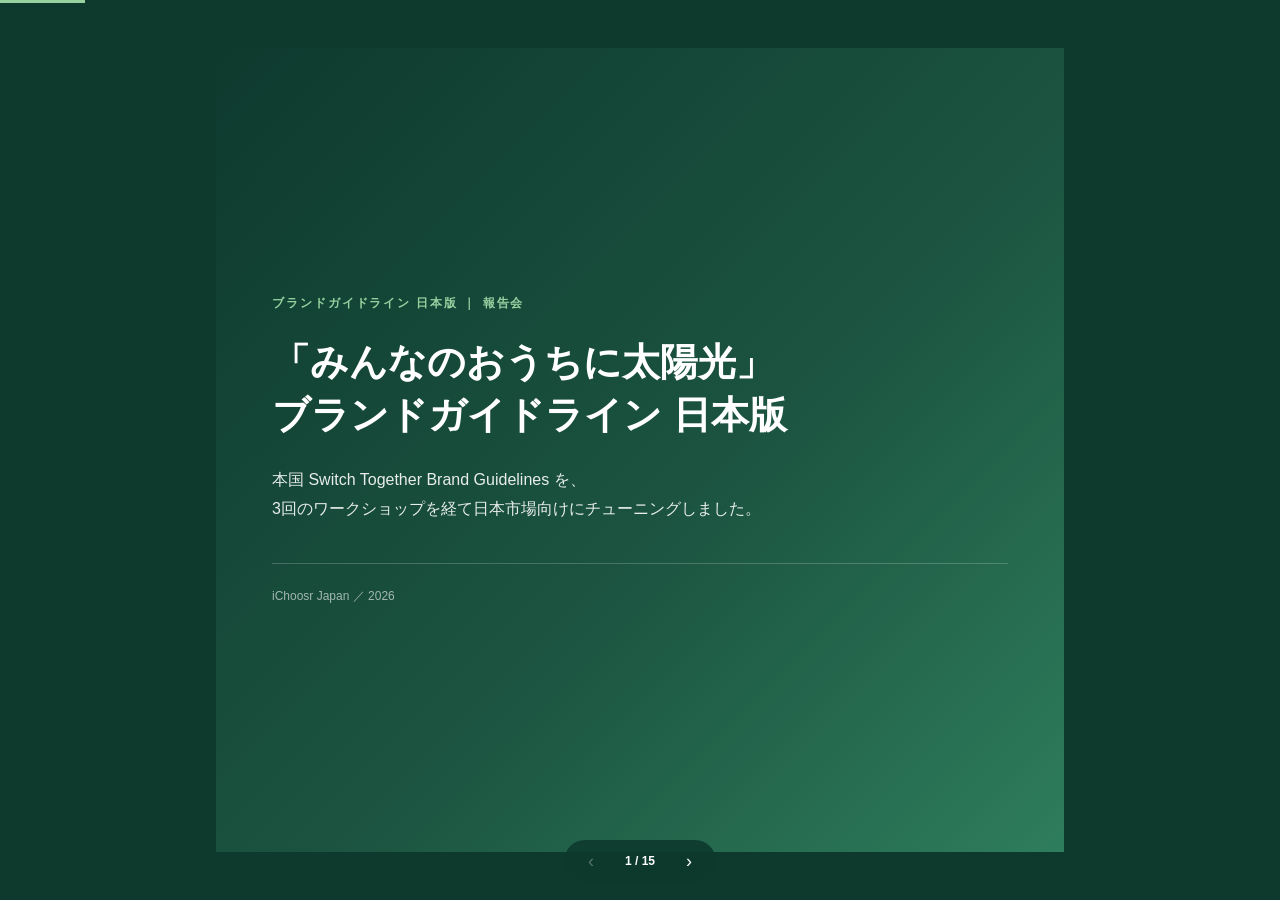
==== slides.html @ 4e5f56c9 "クライアント報告会用スライド(15枚)を追加 - iPhone対応の横スワイプHTMLスライド（scroll-snap） - インナー情報を除外しWS議論のみを根拠に - 推奨案を緑で強調、ご意見いた" ====
<!DOCTYPE html>
<html lang="ja">
<head>
<meta charset="UTF-8">
<meta name="viewport" content="width=device-width, initial-scale=1.0, maximum-scale=1.0, user-scalable=no">
<title>iChoosr ブランドガイドライン 日本版 ｜ 報告会</title>
<meta name="robots" content="noindex,nofollow">
<link rel="icon" type="image/svg+xml" href="favicon.svg">
<style>
:root {
  --deep:#0E3A2E; --mid:#2E7D5C; --soft:#5BA68A; --pale:#97D1A0;
  --tint:#E8F5E9; --bg:#FAFAF8; --paper:#FFF; --ink:#1A1A1A;
  --gray:#5A5A5A; --line:#E5E5E2; --amber:#C77800; --amber-soft:#FDF4E3;
  --font:"Hiragino Kaku Gothic ProN","Yu Gothic","Noto Sans JP",sans-serif;
  --font-en:"Inter","Helvetica Neue",Arial,sans-serif;
}
* { box-sizing:border-box; margin:0; padding:0; -webkit-tap-highlight-color:transparent; }
html,body { height:100%; }
body { font-family:var(--font); color:var(--ink); background:var(--deep); overflow:hidden; }

.deck {
  display:flex; flex-direction:row;
  width:100%; height:100vh; height:100dvh;
  overflow-x:auto; overflow-y:hidden;
  scroll-snap-type:x mandatory; scroll-behavior:smooth;
  -webkit-overflow-scrolling:touch;
}
.deck::-webkit-scrollbar { display:none; }
.slide {
  flex:0 0 100%; width:100vw; height:100vh; height:100dvh;
  scroll-snap-align:center; scroll-snap-stop:always;
  display:flex; align-items:center; justify-content:center;
  padding:0; background:var(--bg);
}
.slide-inner {
  width:100%; max-width:960px; height:100%;
  padding:48px 56px; overflow-y:auto;
  display:flex; flex-direction:column; justify-content:center;
}
@media (max-width:680px) {
  .slide-inner { padding:60px 24px 40px; justify-content:flex-start; }
}

/* 見出し */
.s-head { margin-bottom:24px; border-left:5px solid var(--deep); padding-left:16px; }
.s-num { font-family:var(--font-en); font-size:13px; font-weight:700; color:var(--mid); letter-spacing:.1em; }
.s-cat { font-size:12px; font-weight:700; color:var(--amber); margin-left:10px; letter-spacing:.04em; }
.s-head h2 { font-size:30px; font-weight:800; color:var(--deep); line-height:1.3; margin-top:6px; }
@media (max-width:680px) { .s-head h2 { font-size:23px; } }
.lead { font-size:15px; line-height:1.85; color:var(--ink); margin-bottom:24px; }
.note-line { font-size:12.5px; color:var(--gray); margin-top:24px; }

/* 表紙 */
.s-cover, .s-closing {
  width:100%; max-width:960px; padding:56px; min-height:100%;
  display:flex; flex-direction:column; justify-content:center;
  background:linear-gradient(135deg,var(--deep) 0%,#1B5340 55%,var(--mid) 100%);
  color:#fff;
}
.slide:first-child, .slide:last-child { background:var(--deep); }
.cover-label { font-family:var(--font-en); font-size:12px; font-weight:700; letter-spacing:.16em; color:var(--pale); margin-bottom:24px; }
.s-cover h1, .s-closing h1 { font-size:38px; font-weight:800; line-height:1.4; margin-bottom:24px; }
@media (max-width:680px) { .s-cover h1, .s-closing h1 { font-size:27px; } }
.cover-sub { font-size:16px; line-height:1.8; color:rgba(255,255,255,.9); margin-bottom:40px; }
@media (max-width:680px) { .cover-sub { font-size:14px; } }
.cover-foot { font-family:var(--font-en); font-size:12px; color:rgba(255,255,255,.6); padding-top:24px; border-top:1px solid rgba(255,255,255,.2); }

/* ゴール */
.goal-grid { display:flex; flex-direction:column; gap:14px; }
.goal-card { background:var(--paper); border-radius:10px; padding:20px 24px; border-left:4px solid var(--mid); box-shadow:0 1px 3px rgba(14,58,46,.08); display:grid; grid-template-columns:40px 1fr; gap:16px; align-items:start; }
.gnum { font-family:var(--font-en); font-size:26px; font-weight:800; color:var(--mid); line-height:1; }
.goal-card h3 { font-size:16px; color:var(--deep); margin-bottom:4px; }
.goal-card p { font-size:13.5px; line-height:1.7; color:var(--gray); }

/* フロー */
.flow-steps { display:flex; align-items:stretch; gap:8px; flex-wrap:wrap; }
.fstep { flex:1; min-width:140px; background:var(--paper); border-radius:10px; padding:18px 18px; box-shadow:0 1px 3px rgba(14,58,46,.08); }
.fstep.accent { background:var(--deep); color:#fff; }
.fstep.accent h3, .fstep.accent .ft-tag { color:#fff; }
.fstep.accent p { color:rgba(255,255,255,.85); }
.ft-tag { font-family:var(--font-en); font-size:10px; font-weight:700; letter-spacing:.1em; color:var(--mid); display:block; margin-bottom:8px; }
.fstep h3 { font-size:15px; color:var(--deep); margin-bottom:6px; }
.fstep p { font-size:12px; line-height:1.6; color:var(--gray); }
.farrow { align-self:center; color:var(--gray); font-size:18px; }
@media (max-width:680px) { .farrow { display:none; } .flow-steps { flex-direction:column; } }

/* 基本方針 */
.principle-grid { display:flex; gap:16px; flex-wrap:wrap; }
.p-card { flex:1; min-width:200px; background:var(--paper); border-radius:10px; padding:24px 26px; border-top:4px solid var(--mid); box-shadow:0 1px 3px rgba(14,58,46,.08); }
.pk { font-family:var(--font-en); font-size:12px; font-weight:700; color:var(--mid); letter-spacing:.08em; margin-bottom:10px; }
.p-card h3 { font-size:19px; color:var(--deep); line-height:1.45; margin-bottom:12px; }
.p-card p { font-size:13.5px; line-height:1.75; color:var(--gray); }

/* 全体構造 */
.layer-grid { display:flex; flex-direction:column; gap:16px; }
.layer-box { border-radius:10px; padding:24px 28px; }
.layer-box.what { background:var(--tint); border-left:4px solid var(--deep); }
.layer-box.how { background:var(--amber-soft); border-left:4px solid var(--amber); }
.lb-tag { font-family:var(--font-en); font-size:12px; font-weight:700; letter-spacing:.1em; display:block; margin-bottom:10px; }
.layer-box.what .lb-tag { color:var(--deep); }
.layer-box.how .lb-tag { color:var(--amber); }
.lb-items { font-size:15px; font-weight:700; color:var(--deep); margin-bottom:8px; }
.lb-desc { font-size:13.5px; line-height:1.7; color:var(--gray); }

/* セクション共通 */
.sec-grid { display:flex; gap:28px; }
@media (max-width:680px) { .sec-grid { flex-direction:column; gap:16px; } }
.sec-left { flex:1; }
.sec-right { flex:1.1; }
.src-box { background:#F2F3EF; border-radius:8px; padding:16px 18px; margin-bottom:14px; }
.src-lbl { font-family:var(--font-en); font-size:10px; font-weight:700; letter-spacing:.1em; color:var(--gray); display:block; margin-bottom:8px; }
.src-en { font-family:var(--font-en); font-size:12px; line-height:1.65; color:var(--gray); margin-bottom:6px; }
.src-jp { font-size:12.5px; line-height:1.7; color:var(--gray); }
.policy-line { font-size:13.5px; line-height:1.75; color:var(--ink); }
.pl-lbl { display:inline-block; font-size:11px; font-weight:700; color:#fff; background:var(--mid); padding:2px 8px; border-radius:4px; margin-right:8px; }
.rec-box { background:linear-gradient(135deg,var(--deep) 0%,var(--mid) 100%); color:#fff; border-radius:10px; padding:22px 24px; margin-bottom:14px; box-shadow:0 4px 16px rgba(14,58,46,.18); }
.rec-lbl { display:inline-block; font-family:var(--font-en); font-size:10.5px; font-weight:700; letter-spacing:.1em; color:var(--deep); background:var(--pale); padding:3px 10px; border-radius:999px; margin-bottom:12px; }
.rec-main { font-size:17px; font-weight:700; line-height:1.6; margin-bottom:10px; }
@media (max-width:680px) { .rec-main { font-size:15.5px; } }
.rec-aim { font-size:12.5px; line-height:1.7; color:rgba(255,255,255,.88); padding-top:10px; border-top:1px solid rgba(255,255,255,.2); }
.other-box { background:var(--paper); border:1px solid var(--line); border-radius:8px; padding:14px 18px; margin-bottom:12px; }
.ob-label { font-size:11px; font-weight:700; color:var(--gray); display:block; margin-bottom:8px; }
.other-box ul { list-style:none; }
.other-box li { font-size:12.5px; line-height:1.7; color:var(--ink); padding:3px 0; }
.other-box li strong { color:var(--mid); }
.ask-box { background:var(--amber-soft); border-left:4px solid var(--amber); border-radius:6px; padding:14px 18px; font-size:13px; line-height:1.7; color:var(--ink); }
.ask-label { font-size:11px; font-weight:700; color:var(--amber); display:block; margin-bottom:6px; }

/* KMH */
.kmh-rows { display:flex; flex-direction:column; gap:10px; }
.kr { display:grid; grid-template-columns:54px 1fr; gap:16px; background:var(--paper); border-radius:8px; padding:16px 20px; box-shadow:0 1px 3px rgba(14,58,46,.08); border-left:4px solid var(--soft); align-items:start; }
.kr-lv { font-family:var(--font-en); font-size:20px; font-weight:800; color:var(--deep); }
.kr strong { font-size:14px; color:var(--deep); }
.kr p { font-size:13px; line-height:1.65; color:var(--ink); margin-top:4px; }
.kr-note { display:block; font-size:11.5px; color:var(--amber); margin-top:4px; }

/* ガバナンス */
.gov-hero { background:linear-gradient(135deg,var(--deep) 0%,var(--mid) 100%); color:#fff; border-radius:12px; padding:28px 32px; margin-bottom:20px; }
.gov-lead { font-size:18px; line-height:1.7; }
@media (max-width:680px) { .gov-lead { font-size:15px; } }
.gov-grid { display:flex; gap:14px; flex-wrap:wrap; }
.gov-card { flex:1; min-width:180px; background:var(--paper); border-radius:10px; padding:20px 22px; border-top:4px solid var(--mid); box-shadow:0 1px 3px rgba(14,58,46,.08); }
.gov-card h3 { font-size:15px; color:var(--deep); margin-bottom:8px; }
.gov-card p { font-size:12.5px; line-height:1.7; color:var(--gray); }

/* 論点まとめ */
.ask-list { display:flex; flex-direction:column; gap:10px; }
.al-row { display:grid; grid-template-columns:160px 1fr; gap:16px; background:var(--paper); border-radius:8px; padding:14px 20px; box-shadow:0 1px 3px rgba(14,58,46,.08); border-left:4px solid var(--amber); align-items:center; }
@media (max-width:680px) { .al-row { grid-template-columns:1fr; gap:4px; } }
.al-sec { font-size:13px; font-weight:700; color:var(--deep); }
.al-row p { font-size:13px; line-height:1.6; color:var(--ink); }

/* ナビ */
.nav { position:fixed; bottom:18px; left:50%; transform:translateX(-50%); display:flex; align-items:center; gap:14px; background:rgba(14,58,46,.9); padding:8px 16px; border-radius:999px; z-index:50; }
.nav button { background:none; border:none; color:#fff; font-size:18px; cursor:pointer; padding:4px 8px; line-height:1; }
.nav button:disabled { opacity:.3; }
.nav .pageno { font-family:var(--font-en); font-size:12px; color:#fff; font-weight:600; min-width:48px; text-align:center; }
.progress { position:fixed; top:0; left:0; height:3px; background:var(--pale); z-index:51; transition:width .2s; }
.wip { position:fixed; top:8px; right:12px; font-size:10px; color:rgba(255,255,255,.5); z-index:50; font-family:var(--font-en); }
</style>
</head>
<body>
<div class="progress" id="progress"></div>
<div class="deck" id="deck">
<section class="slide" id="slide-1"><div class="slide-inner">
<div class="s-cover">
  <div class="cover-label">ブランドガイドライン 日本版 ｜ 報告会</div>
  <h1>「みんなのおうちに太陽光」<br>ブランドガイドライン 日本版</h1>
  <p class="cover-sub">本国 Switch Together Brand Guidelines を、<br>3回のワークショップを経て日本市場向けにチューニングしました。</p>
  <div class="cover-foot">iChoosr Japan ／ 2026</div>
</div>
</div></section>
<section class="slide" id="slide-2"><div class="slide-inner">
<div class="s-head"><span class="s-num">01</span><h2>本日のゴール</h2></div>
<div class="goal-grid">
  <div class="goal-card"><div class="gnum">1</div><h3>日本版の方向性を共有する</h3><p>本国ブックを日本市場向けにどう変えたか、その考え方と各要素の案をご覧いただきます。</p></div>
  <div class="goal-card"><div class="gnum">2</div><h3>いくつかの論点にご意見をいただく</h3><p>まだ決め切れていない点について、皆さまの感覚をお聞かせください。</p></div>
  <div class="goal-card"><div class="gnum">3</div><h3>運用の進め方を確認する</h3><p>このガイドラインを「作って終わり」にせず、どう使い続けるかを共有します。</p></div>
</div>
<p class="note-line">※ 完成版ではなく、議論のたたき台です。本日の意見を踏まえて仕上げていきます。</p>
</div></section>
<section class="slide" id="slide-3"><div class="slide-inner">
<div class="s-head"><span class="s-num">02</span><h2>プロジェクトの全体像</h2></div>
<p class="lead">本国のブランドブックを起点に、3回のワークショップで日本市場の実態と現場の声を反映し、日本版に落とし込みました。</p>
<div class="flow-steps">
  <div class="fstep"><span class="ft-tag">INPUT</span><h3>本国ブランドブック</h3><p>Switch Together Brand Guidelines ＋ fy26追加資料</p></div>
  <div class="farrow">→</div>
  <div class="fstep"><span class="ft-tag">WS 01-03</span><h3>3回のワークショップ</h3><p>内部分析 / 外部分析 / ユーザー分析</p></div>
  <div class="farrow">→</div>
  <div class="fstep"><span class="ft-tag">ミニWS</span><h3>方向性の確認</h3><p>各要素をどう変えるかを合意（5/18）</p></div>
  <div class="farrow">→</div>
  <div class="fstep accent"><span class="ft-tag">OUTPUT</span><h3>日本版ガイドライン</h3><p>本日ご報告する成果物</p></div>
</div>
</div></section>
<section class="slide" id="slide-4"><div class="slide-inner">
<div class="s-head"><span class="s-num">03</span><h2>日本版チューニングの 3つの基本方針</h2></div>
<div class="principle-grid">
  <div class="p-card"><div class="pk">方針 1</div><h3>本国の主要素は<br>変えない</h3><p>ミッション・ビジョンなどブランドの幹は本国のまま。日本が独自に作り変えるものではない、という前提を守ります。</p></div>
  <div class="p-card"><div class="pk">方針 2</div><h3>直訳調を<br>避ける</h3><p>「いかにも外資」「漢字が多い」「長すぎる」というワークショップの声を受け、生活者に届く日本語に整えます。</p></div>
  <div class="p-card"><div class="pk">方針 3</div><h3>社会性を<br>上から押し付けない</h3><p>「サステナブル」を前面に掲げると、生活者から距離ができる。理念ではなく、暮らしの実利から語りかけます。</p></div>
</div>
</div></section>
<section class="slide" id="slide-5"><div class="slide-inner">
<div class="s-head"><span class="s-num">04</span><h2>ガイドラインの全体構造</h2></div>
<p class="lead">ブランド要素は、性質によって「考え方を訳す層」と「運用で活かす層」に分かれます。</p>
<div class="layer-grid">
  <div class="layer-box what">
    <span class="lb-tag">WHAT ｜ 理念の層</span>
    <p class="lb-items">Mission・Vision ／ Brand Promise ／ Brand Proposition ／ Brand Story</p>
    <p class="lb-desc">主に「どう訳すか」が論点。本国の主要素は変えず、日本語の伝わり方を整える。</p>
  </div>
  <div class="layer-box how">
    <span class="lb-tag">HOW ｜ 運用の層</span>
    <p class="lb-items">Brand Personality ／ Brand Values ／ Key Message Hierarchy</p>
    <p class="lb-desc">主に「どう運用するか」が論点。訳より、構造の理解と現場での使い方が重要。</p>
  </div>
</div>
</div></section>
<section class="slide" id="slide-6"><div class="slide-inner">
<div class="s-head"><span class="s-num">05</span><span class="s-cat">WHAT ｜ 理念</span><h2>Mission / Vision</h2></div>
<div class="sec-grid">
  <div class="sec-left">
    <div class="src-box">
      <span class="src-lbl">原文</span>
      <p class="src-en">To make it easy for everyone to contribute to the energy transition.</p>
      <p class="src-jp">誰もが、エネルギー転換に貢献することを容易にする。</p>
    </div>
    <div class="policy-line"><span class="pl-lbl">方針</span>本国フレームは維持。「エネルギー転換」を生活者の言葉に開き、社会性を上から出さない。</div>
  </div>
  <div class="sec-right">
    <div class="rec-box">
      <span class="rec-lbl">日本版（推奨）</span>
      <p class="rec-main">【Vision】誰もが、暮らしのエネルギー選びに、自然と関われるようにする。<br>【Mission】家庭と事業者をデジタルサービスで結ぶことで、暮らしのエネルギーの選択を、誰もが納得して進められるようにする。</p>
      <p class="rec-aim">「貢献」を「関わる」に開き、自分ごと感を高めた。</p>
    </div>
    <div class="other-box"><span class="ob-label">他の候補</span><ul><li><strong>安心軸：</strong>暮らしのエネルギーの選択を、安心して決められる社会をつくる。</li><li><strong>社会貢献軸：</strong>エネルギー転換を加速させ、誰もがその一歩を踏み出せる社会をつくる。</li></ul></div>
    <div class="ask-box"><span class="ask-label">ご意見をいただきたい点</span>「エネルギー転換」の言い換え方（脱炭素など）と、社会性をどこまで前に出すか。</div>
  </div>
</div>
</div></section>
<section class="slide" id="slide-7"><div class="slide-inner">
<div class="s-head"><span class="s-num">06</span><span class="s-cat">WHAT ｜ 理念</span><h2>Brand Promise</h2></div>
<div class="sec-grid">
  <div class="sec-left">
    <div class="src-box">
      <span class="src-lbl">原文</span>
      <p class="src-en">At Switch Together, we use our expert guidance and the power of group buying to make sustainable choices accessible and straightforward for everyone.</p>
      <p class="src-jp">専門的なガイダンスと共同購入の力を活用し、持続可能な選択肢を誰もが簡単にできるようにします。</p>
    </div>
    <div class="policy-line"><span class="pl-lbl">方針</span>「共同購入」はそのまま使用。社会貢献ニュアンスは弱め、暮らしの実利を軸に。</div>
  </div>
  <div class="sec-right">
    <div class="rec-box">
      <span class="rec-lbl">日本版（推奨）</span>
      <p class="rec-main">「みんなのおうちに太陽光」は、専門のガイドと共同購入の力で、暮らしを良くする選択を、誰もが納得して進められるものにします。</p>
      <p class="rec-aim">標語：<strong>暮らしのエネルギー選びを、みんなで。</strong>（英文 Empowering Sustainable Choices, Together. は残す）</p>
    </div>
    <div class="other-box"><span class="ob-label">他の候補</span><ul><li><strong>社会貢献軸：</strong>サステナブルな選択を、誰にとっても可能にします。</li><li><strong>直訳寄り：</strong>専門的なガイダンスと共同購入の力で、サステナブルな選択を分かりやすくします。</li></ul></div>
    <div class="ask-box"><span class="ask-label">ご意見をいただきたい点</span>社会貢献のニュアンスをどこまで残すか。標語の方向性。</div>
  </div>
</div>
</div></section>
<section class="slide" id="slide-8"><div class="slide-inner">
<div class="s-head"><span class="s-num">07</span><span class="s-cat">WHAT ｜ 理念</span><h2>Brand Proposition（"good"）</h2></div>
<div class="sec-grid">
  <div class="sec-left">
    <div class="src-box">
      <span class="src-lbl">原文</span>
      <p class="src-en">Together, we make good possible.</p>
      <p class="src-jp">共に、私たちは「good」を可能にする。</p>
    </div>
    <div class="policy-line"><span class="pl-lbl">方針</span>「good」は一語に訳さず、共同購入の3つの軸で中身を語る（本国の意図を尊重）。</div>
  </div>
  <div class="sec-right">
    <div class="rec-box">
      <span class="rec-lbl">日本版（推奨）</span>
      <p class="rec-main">Together, we make good possible.<br>共に、納得できる選択を可能にする。</p>
      <p class="rec-aim">「good」の中身＝①適正な価格 ②審査済みの施工業者 ③専門のガイダンス（急かさず、わかる言葉で、確かな情報だけ）</p>
    </div>
    
    <div class="ask-box"><span class="ask-label">ご意見をいただきたい点</span>「専門のガイダンス」をどう言い表すか（ここはWSで議論し切れていません）。「納得」という言葉でよいか。</div>
  </div>
</div>
</div></section>
<section class="slide" id="slide-9"><div class="slide-inner">
<div class="s-head"><span class="s-num">08</span><span class="s-cat">WHAT ｜ 理念</span><h2>Brand Story</h2></div>
<div class="sec-grid">
  <div class="sec-left">
    <div class="src-box">
      <span class="src-lbl">原文</span>
      <p class="src-en">In a world where making sustainable choices often feels overwhelming, Switch Together was born from a simple yet powerful idea… With Switch Together, you are not alone.</p>
      <p class="src-jp">持続可能な選択が負担に感じられる世の中で、「みんなのおうちに太陽光」は力強いアイデアから生まれました…あなたは一人ではありません。</p>
    </div>
    <div class="policy-line"><span class="pl-lbl">方針</span>本国の物語構造は保ちつつ、中心語を生活者の言葉に。共同購入の中身を具体的に開く。</div>
  </div>
  <div class="sec-right">
    <div class="rec-box">
      <span class="rec-lbl">日本版（推奨）</span>
      <p class="rec-main">暮らしを良くする選択が負担に感じられる世の中で、「みんなのおうちに太陽光」は生まれました。地域の家庭をまとめて適正な価格を引き出し、審査した業者だけが参加し、押し付けないガイドで判断を支えます。あなたは地域の中で、一人ではありません。</p>
      <p class="rec-aim">本国8段落 → 4段落に圧縮。中段に共同購入の3要素を具体的に記載。</p>
    </div>
    <div class="other-box"><span class="ob-label">他の候補</span><ul><li><strong>直訳寄り：</strong>本国版の8段落をそのまま、直訳調だけ整えた版。</li><li><strong>大幅意訳：</strong>生活者の困りごと（太陽光・電気代の悩み）から始める版。</li></ul></div>
    <div class="ask-box"><span class="ask-label">ご意見をいただきたい点</span>社会性のニュアンスをどこまで残すか。</div>
  </div>
</div>
</div></section>
<section class="slide" id="slide-10"><div class="slide-inner">
<div class="s-head"><span class="s-num">09</span><span class="s-cat">HOW ｜ 運用</span><h2>Brand Personality</h2></div>
<div class="sec-grid">
  <div class="sec-left">
    <div class="src-box">
      <span class="src-lbl">原文</span>
      <p class="src-en">The Neighbourhood Expert. Trusted at every level. Approachable, smart, reassuring and honest.</p>
      <p class="src-jp">ご近所のエキスパート。あらゆるレベルで信頼される。親しみやすく、賢く、安心感があり、誠実。</p>
    </div>
    <div class="policy-line"><span class="pl-lbl">方針</span>「賢者／一般人」を廃止し本国の新人格に統合。4要素の関係性で運用する（日本語は控えめに）。</div>
  </div>
  <div class="sec-right">
    <div class="rec-box">
      <span class="rec-lbl">日本版（推奨）</span>
      <p class="rec-main">地域の、暮らしのエネルギーの相談役</p>
      <p class="rec-aim">親しみ・専門性・明快さ の3要素が揃うと、4つ目の「安心感」が自然に生まれる。この構造で運用します。</p>
    </div>
    <div class="other-box"><span class="ob-label">他の候補</span><ul><li><strong>詳しい人：</strong>地域の、暮らしのエネルギーに詳しい人</li><li><strong>事業特化：</strong>地域の、エネルギーに詳しい人</li></ul></div>
    <div class="ask-box"><span class="ask-label">ご意見をいただきたい点</span>「相談役」という人物像でしっくりくるか。</div>
  </div>
</div>
</div></section>
<section class="slide" id="slide-11"><div class="slide-inner">
<div class="s-head"><span class="s-num">10</span><span class="s-cat">HOW ｜ 運用</span><h2>Brand Values（6 Core Values）</h2></div>
<div class="sec-grid">
  <div class="sec-left">
    <div class="src-box">
      <span class="src-lbl">原文</span>
      <p class="src-en">Sympathetic / Dedicated / Supportive / Knowledgeable / Trustworthy / Collaborative（ピラミッド構造）</p>
      <p class="src-jp">共感的／献身的／支援的／豊富な知識／信頼できる／協力的</p>
    </div>
    <div class="policy-line"><span class="pl-lbl">方針</span>6項目は維持。本国のピラミッドをフラット並びに変え、日本の事業実態に合わせる。</div>
  </div>
  <div class="sec-right">
    <div class="rec-box">
      <span class="rec-lbl">日本版（推奨）</span>
      <p class="rec-main">フラット並び ＋「信頼できる」を最優先軸に</p>
      <p class="rec-aim">「信頼性は事業の基盤」というWSの声を反映し、6項目の中で「信頼できる」を筆頭に置きます。</p>
    </div>
    <div class="ask-box"><span class="ask-label">ご意見をいただきたい点</span>「献身的・協力的」は自治体接点で、それ以外は対消費者で前面に — という使い分けでよいか。</div>
  </div>
</div>
</div></section>
<section class="slide" id="slide-12"><div class="slide-inner">
<div class="s-head"><span class="s-num">11</span><span class="s-cat">HOW ｜ 運用</span><h2>Key Message Hierarchy</h2></div>
<p class="lead">関心を引いてから行動につなげる、メッセージの4段階。各段階の役割を確定するのが運用の要です。</p>
<div class="kmh-rows">
  <div class="kr"><span class="kr-lv">L1</span><div><strong>関心喚起</strong><p>電気代、見直しませんか。災害への備えにもなります。<span class="kr-note">＝間口を「災害」から「電気代」に広げる</span></p></div></div>
  <div class="kr"><span class="kr-lv">L2</span><div><strong>プロダクトメリット</strong><p>地域の家庭が一緒に申し込むことで、適正な価格と確かな業者で太陽光を設置できる仕組みです。</p></div></div>
  <div class="kr"><span class="kr-lv">L3</span><div><strong>不安払拭</strong><p>全国50以上の自治体と一緒に、9万世帯が参加。適正な価格・審査済みの業者・専門のガイダンスで、抜け漏れなく。</p></div></div>
  <div class="kr"><span class="kr-lv">L4</span><div><strong>行動促進</strong><p>まずは、概算見積もりだけでも。参加登録は、決定ではありません。<span class="kr-note">＝契約を急がせない</span></p></div></div>
</div>
</div></section>
<section class="slide" id="slide-13"><div class="slide-inner">
<div class="s-head"><span class="s-num">12</span><span class="s-cat">運用</span><h2>ブランドをどう運用するか</h2></div>
<div class="gov-hero">
  <p class="gov-lead">ガイドラインにただ従うのではなく、<br><strong>自分たち自身がブランドそのものとしての意識で運用する。</strong></p>
</div>
<div class="gov-grid">
  <div class="gov-card"><h3>定期的に集まり、見直す</h3><p>対外アウトプット（チラシ・LP・メール等）を持ち寄り、ブランドの観点でレビューする場を設ける。</p></div>
  <div class="gov-card"><h3>ガイドライン自体も育てる</h3><p>運用しながら気づいた点を反映し、ガイドラインそのものをアップデートし続ける。</p></div>
  <div class="gov-card"><h3>判断軸は自分の中に</h3><p>NGリストに照らすのではなく、「自分がブランドなら」という視点で主体的に判断する。</p></div>
</div>
</div></section>
<section class="slide" id="slide-14"><div class="slide-inner">
<div class="s-head"><span class="s-num">13</span><h2>本日ご意見をいただきたい論点</h2></div>
<div class="ask-list">
  <div class="al-row"><span class="al-sec">Mission/Vision</span><p>「エネルギー転換」の言い換え方／社会性をどこまで前に出すか</p></div>
  <div class="al-row"><span class="al-sec">Promise</span><p>社会貢献のニュアンスをどこまで残すか／標語の方向性</p></div>
  <div class="al-row"><span class="al-sec">Proposition</span><p>「専門のガイダンス」の言い表し方／「納得」という言葉でよいか</p></div>
  <div class="al-row"><span class="al-sec">Story</span><p>社会性のニュアンスをどこまで残すか</p></div>
  <div class="al-row"><span class="al-sec">Personality</span><p>「地域の、暮らしのエネルギーの相談役」でしっくりくるか</p></div>
  <div class="al-row"><span class="al-sec">Values</span><p>ブランド固有／共同購入 の使い分けの考え方でよいか</p></div>
</div>
</div></section>
<section class="slide" id="slide-15"><div class="slide-inner">
<div class="s-closing">
  <div class="cover-label">今後の進め方</div>
  <h1>本日のご意見を反映し、<br>最終版に仕上げていきます。</h1>
  <p class="cover-sub">確定後は、このガイドラインを起点に、<br>チラシ・LP・各種ツールのブランドレビューを運用に乗せていきます。</p>
  <div class="cover-foot">iChoosr Japan ／ ブランドガイドライン 日本版</div>
</div>
</div></section>

</div>
<div class="nav">
  <button id="prev" aria-label="前へ">‹</button>
  <span class="pageno"><span id="cur">1</span> / 15</span>
  <button id="next" aria-label="次へ">›</button>
</div>
<script>
var deck=document.getElementById('deck');
var total=15;
function curIndex(){ return Math.round(deck.scrollLeft/deck.clientWidth); }
function go(i){ i=Math.max(0,Math.min(total-1,i)); deck.scrollTo({left:i*deck.clientWidth,behavior:'smooth'}); }
function update(){
  var i=curIndex();
  document.getElementById('cur').textContent=i+1;
  document.getElementById('prev').disabled=(i===0);
  document.getElementById('next').disabled=(i===total-1);
  document.getElementById('progress').style.width=((i+1)/total*100)+'%';
}
document.getElementById('prev').onclick=function(){go(curIndex()-1);};
document.getElementById('next').onclick=function(){go(curIndex()+1);};
deck.addEventListener('scroll',function(){ window.requestAnimationFrame(update); });
document.addEventListener('keydown',function(e){
  if(e.key==='ArrowRight'||e.key==='PageDown'){ go(curIndex()+1); e.preventDefault(); }
  if(e.key==='ArrowLeft'||e.key==='PageUp'){ go(curIndex()-1); e.preventDefault(); }
});
window.addEventListener('resize',update);
update();
</script>
</body>
</html>
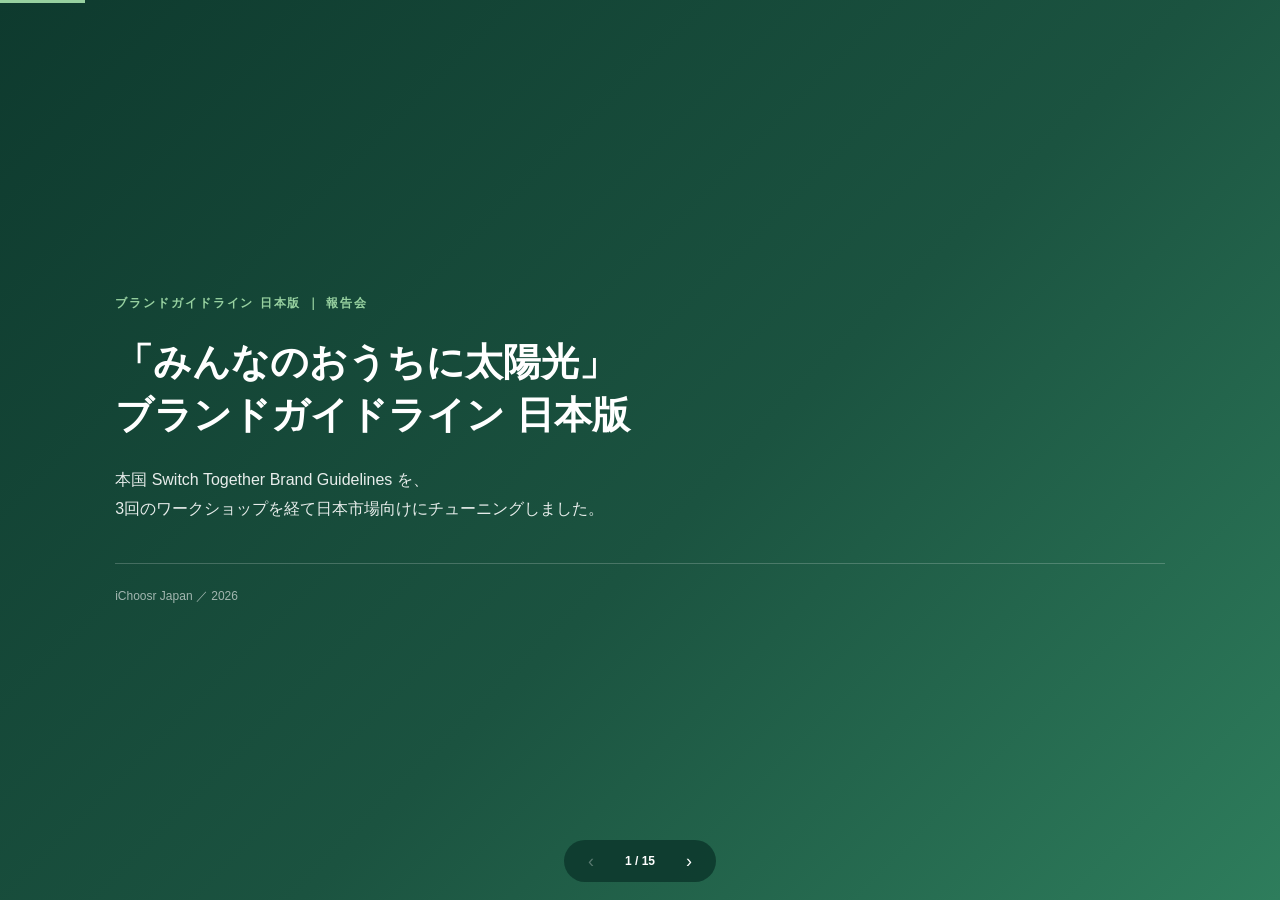
==== commit b964155d: "スライドのデザイン崩れ修正：表紙/クロージングを全面グラデ化、各要素スライドの左右カラムを縦中央揃え" ====
--- a/slides.html
+++ b/slides.html
@@ -52,12 +52,14 @@
 
 /* 表紙 */
 .s-cover, .s-closing {
-  width:100%; max-width:960px; padding:56px; min-height:100%;
+  width:100%; min-height:100%; padding:64px 9vw;
   display:flex; flex-direction:column; justify-content:center;
   background:linear-gradient(135deg,var(--deep) 0%,#1B5340 55%,var(--mid) 100%);
   color:#fff;
 }
-.slide:first-child, .slide:last-child { background:var(--deep); }
+/* 表紙・クロージングは全面グラデ（内側の矩形境界をなくす） */
+.slide.is-cover { padding:0; }
+.slide.is-cover .slide-inner { max-width:none; width:100%; padding:0; height:100%; }
 .cover-label { font-family:var(--font-en); font-size:12px; font-weight:700; letter-spacing:.16em; color:var(--pale); margin-bottom:24px; }
 .s-cover h1, .s-closing h1 { font-size:38px; font-weight:800; line-height:1.4; margin-bottom:24px; }
 @media (max-width:680px) { .s-cover h1, .s-closing h1 { font-size:27px; } }
@@ -103,8 +105,8 @@
 .lb-desc { font-size:13.5px; line-height:1.7; color:var(--gray); }
 
 /* セクション共通 */
-.sec-grid { display:flex; gap:28px; }
-@media (max-width:680px) { .sec-grid { flex-direction:column; gap:16px; } }
+.sec-grid { display:flex; gap:28px; align-items:center; }
+@media (max-width:680px) { .sec-grid { flex-direction:column; gap:16px; align-items:stretch; } }
 .sec-left { flex:1; }
 .sec-right { flex:1.1; }
 .src-box { background:#F2F3EF; border-radius:8px; padding:16px 18px; margin-bottom:14px; }
@@ -157,12 +159,26 @@
 .nav .pageno { font-family:var(--font-en); font-size:12px; color:#fff; font-weight:600; min-width:48px; text-align:center; }
 .progress { position:fixed; top:0; left:0; height:3px; background:var(--pale); z-index:51; transition:width .2s; }
 .wip { position:fixed; top:8px; right:12px; font-size:10px; color:rgba(255,255,255,.5); z-index:50; font-family:var(--font-en); }
+
+/* ===== 印刷／PDF（各スライド1ページ・16:9横） ===== */
+@media print {
+  html, body { height:auto; overflow:visible; background:#fff; }
+  .deck { display:block; width:auto; height:auto; overflow:visible; scroll-snap-type:none; }
+  .slide { width:1280px; height:720px; page-break-after:always; break-after:page; overflow:hidden; }
+  .slide-inner { width:1280px; max-width:1280px; height:720px; padding:40px 70px; justify-content:center; overflow:hidden; }
+  .nav, .progress, .wip { display:none !important; }
+  @page { size:1280px 720px; margin:0; }
+  .rec-box, .gov-hero, .fstep.accent, .s-cover, .s-closing,
+  .layer-box.what, .layer-box.how, .ask-box, .src-box {
+    -webkit-print-color-adjust:exact; print-color-adjust:exact;
+  }
+}
 </style>
 </head>
 <body>
 <div class="progress" id="progress"></div>
 <div class="deck" id="deck">
-<section class="slide" id="slide-1"><div class="slide-inner">
+<section class="slide is-cover" id="slide-1"><div class="slide-inner">
 <div class="s-cover">
   <div class="cover-label">ブランドガイドライン 日本版 ｜ 報告会</div>
   <h1>「みんなのおうちに太陽光」<br>ブランドガイドライン 日本版</h1>
@@ -379,7 +395,7 @@
   <div class="al-row"><span class="al-sec">Values</span><p>ブランド固有／共同購入 の使い分けの考え方でよいか</p></div>
 </div>
 </div></section>
-<section class="slide" id="slide-15"><div class="slide-inner">
+<section class="slide is-cover" id="slide-15"><div class="slide-inner">
 <div class="s-closing">
   <div class="cover-label">今後の進め方</div>
   <h1>本日のご意見を反映し、<br>最終版に仕上げていきます。</h1>
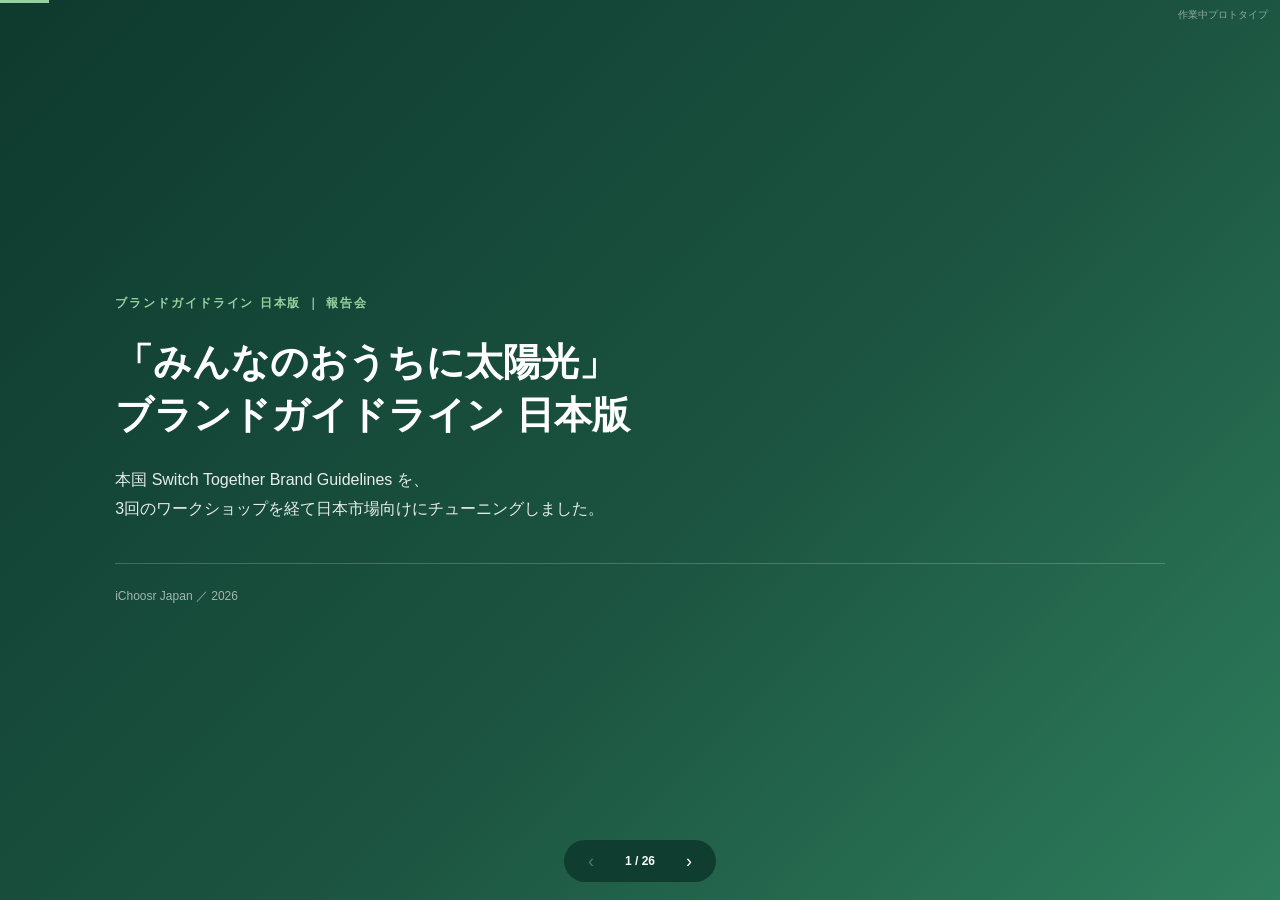
==== commit f7d9af0a: "報告会スライド全面改訂：推奨案を左に大きく緑グラデ／他候補・考え方・WSメモ・方針を保持／運用を5枚に拡充／2ページ目崩れ修正（全26枚・画像PDF更新）" ====
--- a/slides.html
+++ b/slides.html
@@ -11,6 +11,7 @@
   --deep:#0E3A2E; --mid:#2E7D5C; --soft:#5BA68A; --pale:#97D1A0;
   --tint:#E8F5E9; --bg:#FAFAF8; --paper:#FFF; --ink:#1A1A1A;
   --gray:#5A5A5A; --line:#E5E5E2; --amber:#C77800; --amber-soft:#FDF4E3;
+  --ng:#B0413E; --ng-soft:#FBEEEE;
   --font:"Hiragino Kaku Gothic ProN","Yu Gothic","Noto Sans JP",sans-serif;
   --font-en:"Inter","Helvetica Neue",Arial,sans-serif;
 }
@@ -33,22 +34,22 @@
   padding:0; background:var(--bg);
 }
 .slide-inner {
-  width:100%; max-width:960px; height:100%;
-  padding:48px 56px; overflow-y:auto;
+  width:100%; max-width:1000px; height:100%;
+  padding:44px 56px; overflow-y:auto;
   display:flex; flex-direction:column; justify-content:center;
 }
 @media (max-width:680px) {
-  .slide-inner { padding:60px 24px 40px; justify-content:flex-start; }
+  .slide-inner { padding:58px 20px 40px; justify-content:flex-start; max-width:none; }
 }
 
 /* 見出し */
-.s-head { margin-bottom:24px; border-left:5px solid var(--deep); padding-left:16px; }
+.s-head { margin-bottom:20px; border-left:5px solid var(--deep); padding-left:16px; }
 .s-num { font-family:var(--font-en); font-size:13px; font-weight:700; color:var(--mid); letter-spacing:.1em; }
 .s-cat { font-size:12px; font-weight:700; color:var(--amber); margin-left:10px; letter-spacing:.04em; }
-.s-head h2 { font-size:30px; font-weight:800; color:var(--deep); line-height:1.3; margin-top:6px; }
-@media (max-width:680px) { .s-head h2 { font-size:23px; } }
-.lead { font-size:15px; line-height:1.85; color:var(--ink); margin-bottom:24px; }
-.note-line { font-size:12.5px; color:var(--gray); margin-top:24px; }
+.s-head h2 { font-size:28px; font-weight:800; color:var(--deep); line-height:1.3; margin-top:6px; }
+@media (max-width:680px) { .s-head h2 { font-size:21px; } }
+.lead { font-size:14.5px; line-height:1.8; color:var(--ink); margin-bottom:20px; }
+.note-line { font-size:12px; color:var(--gray); margin-top:18px; line-height:1.7; }
 
 /* 表紙 */
 .s-cover, .s-closing {
@@ -57,26 +58,26 @@
   background:linear-gradient(135deg,var(--deep) 0%,#1B5340 55%,var(--mid) 100%);
   color:#fff;
 }
-/* 表紙・クロージングは全面グラデ（内側の矩形境界をなくす） */
 .slide.is-cover { padding:0; }
 .slide.is-cover .slide-inner { max-width:none; width:100%; padding:0; height:100%; }
 .cover-label { font-family:var(--font-en); font-size:12px; font-weight:700; letter-spacing:.16em; color:var(--pale); margin-bottom:24px; }
 .s-cover h1, .s-closing h1 { font-size:38px; font-weight:800; line-height:1.4; margin-bottom:24px; }
-@media (max-width:680px) { .s-cover h1, .s-closing h1 { font-size:27px; } }
+@media (max-width:680px) { .s-cover h1, .s-closing h1 { font-size:26px; } }
 .cover-sub { font-size:16px; line-height:1.8; color:rgba(255,255,255,.9); margin-bottom:40px; }
 @media (max-width:680px) { .cover-sub { font-size:14px; } }
 .cover-foot { font-family:var(--font-en); font-size:12px; color:rgba(255,255,255,.6); padding-top:24px; border-top:1px solid rgba(255,255,255,.2); }
 
-/* ゴール */
+/* ゴール（バグ修正：本文を専用ラッパに） */
 .goal-grid { display:flex; flex-direction:column; gap:14px; }
-.goal-card { background:var(--paper); border-radius:10px; padding:20px 24px; border-left:4px solid var(--mid); box-shadow:0 1px 3px rgba(14,58,46,.08); display:grid; grid-template-columns:40px 1fr; gap:16px; align-items:start; }
-.gnum { font-family:var(--font-en); font-size:26px; font-weight:800; color:var(--mid); line-height:1; }
-.goal-card h3 { font-size:16px; color:var(--deep); margin-bottom:4px; }
+.goal-card { background:var(--paper); border-radius:10px; padding:18px 24px; border-left:4px solid var(--mid); box-shadow:0 1px 3px rgba(14,58,46,.08); display:flex; gap:18px; align-items:flex-start; }
+.gnum { flex:0 0 auto; font-family:var(--font-en); font-size:26px; font-weight:800; color:var(--mid); line-height:1.1; width:34px; }
+.gc-body { flex:1; min-width:0; }
+.goal-card h3 { font-size:16px; color:var(--deep); margin-bottom:5px; }
 .goal-card p { font-size:13.5px; line-height:1.7; color:var(--gray); }
 
 /* フロー */
 .flow-steps { display:flex; align-items:stretch; gap:8px; flex-wrap:wrap; }
-.fstep { flex:1; min-width:140px; background:var(--paper); border-radius:10px; padding:18px 18px; box-shadow:0 1px 3px rgba(14,58,46,.08); }
+.fstep { flex:1; min-width:140px; background:var(--paper); border-radius:10px; padding:18px; box-shadow:0 1px 3px rgba(14,58,46,.08); }
 .fstep.accent { background:var(--deep); color:#fff; }
 .fstep.accent h3, .fstep.accent .ft-tag { color:#fff; }
 .fstep.accent p { color:rgba(255,255,255,.85); }
@@ -94,63 +95,155 @@
 .p-card p { font-size:13.5px; line-height:1.75; color:var(--gray); }
 
 /* 全体構造 */
-.layer-grid { display:flex; flex-direction:column; gap:16px; }
-.layer-box { border-radius:10px; padding:24px 28px; }
+.layer-grid { display:flex; flex-direction:column; gap:12px; }
+.layer-box { border-radius:10px; padding:18px 24px; }
 .layer-box.what { background:var(--tint); border-left:4px solid var(--deep); }
 .layer-box.how { background:var(--amber-soft); border-left:4px solid var(--amber); }
-.lb-tag { font-family:var(--font-en); font-size:12px; font-weight:700; letter-spacing:.1em; display:block; margin-bottom:10px; }
+.layer-box.ops { background:#EEF2F0; border-left:4px solid var(--soft); }
+.lb-tag { font-family:var(--font-en); font-size:12px; font-weight:700; letter-spacing:.08em; display:block; margin-bottom:8px; }
 .layer-box.what .lb-tag { color:var(--deep); }
 .layer-box.how .lb-tag { color:var(--amber); }
-.lb-items { font-size:15px; font-weight:700; color:var(--deep); margin-bottom:8px; }
-.lb-desc { font-size:13.5px; line-height:1.7; color:var(--gray); }
-
-/* セクション共通 */
-.sec-grid { display:flex; gap:28px; align-items:center; }
-@media (max-width:680px) { .sec-grid { flex-direction:column; gap:16px; align-items:stretch; } }
-.sec-left { flex:1; }
-.sec-right { flex:1.1; }
-.src-box { background:#F2F3EF; border-radius:8px; padding:16px 18px; margin-bottom:14px; }
-.src-lbl { font-family:var(--font-en); font-size:10px; font-weight:700; letter-spacing:.1em; color:var(--gray); display:block; margin-bottom:8px; }
-.src-en { font-family:var(--font-en); font-size:12px; line-height:1.65; color:var(--gray); margin-bottom:6px; }
-.src-jp { font-size:12.5px; line-height:1.7; color:var(--gray); }
-.policy-line { font-size:13.5px; line-height:1.75; color:var(--ink); }
-.pl-lbl { display:inline-block; font-size:11px; font-weight:700; color:#fff; background:var(--mid); padding:2px 8px; border-radius:4px; margin-right:8px; }
-.rec-box { background:linear-gradient(135deg,var(--deep) 0%,var(--mid) 100%); color:#fff; border-radius:10px; padding:22px 24px; margin-bottom:14px; box-shadow:0 4px 16px rgba(14,58,46,.18); }
-.rec-lbl { display:inline-block; font-family:var(--font-en); font-size:10.5px; font-weight:700; letter-spacing:.1em; color:var(--deep); background:var(--pale); padding:3px 10px; border-radius:999px; margin-bottom:12px; }
-.rec-main { font-size:17px; font-weight:700; line-height:1.6; margin-bottom:10px; }
-@media (max-width:680px) { .rec-main { font-size:15.5px; } }
-.rec-aim { font-size:12.5px; line-height:1.7; color:rgba(255,255,255,.88); padding-top:10px; border-top:1px solid rgba(255,255,255,.2); }
-.other-box { background:var(--paper); border:1px solid var(--line); border-radius:8px; padding:14px 18px; margin-bottom:12px; }
-.ob-label { font-size:11px; font-weight:700; color:var(--gray); display:block; margin-bottom:8px; }
-.other-box ul { list-style:none; }
-.other-box li { font-size:12.5px; line-height:1.7; color:var(--ink); padding:3px 0; }
-.other-box li strong { color:var(--mid); }
-.ask-box { background:var(--amber-soft); border-left:4px solid var(--amber); border-radius:6px; padding:14px 18px; font-size:13px; line-height:1.7; color:var(--ink); }
+.layer-box.ops .lb-tag { color:var(--mid); }
+.lb-items { font-size:14.5px; font-weight:700; color:var(--deep); margin-bottom:6px; }
+.lb-desc { font-size:13px; line-height:1.65; color:var(--gray); }
+
+/* ===== 推奨案（左大・緑グラデ） ===== */
+.reco-grid { display:flex; gap:22px; align-items:stretch; }
+@media (max-width:680px) { .reco-grid { flex-direction:column; gap:14px; } }
+.reco-main { flex:1.45; display:flex; flex-direction:column; gap:14px; }
+.reco-side { flex:1; display:flex; flex-direction:column; gap:11px; min-width:0; }
+.rec-box { background:linear-gradient(135deg,var(--deep) 0%,var(--mid) 100%); color:#fff; border-radius:12px; padding:22px 24px; box-shadow:0 6px 22px rgba(14,58,46,.22); }
+.rec-lbl { display:inline-block; font-family:var(--font-en); font-size:10.5px; font-weight:700; letter-spacing:.06em; color:var(--deep); background:var(--pale); padding:3px 11px; border-radius:999px; margin-bottom:12px; }
+.rec-main { font-weight:700; line-height:1.6; }
+.rec-box.lg .rec-main { font-size:21px; }
+.rec-box.md .rec-main { font-size:16.5px; }
+.rec-box.sm .rec-main { font-size:13.5px; font-weight:600; }
+.rec-box.sm .rec-main p { margin-bottom:8px; }
+@media (max-width:680px) {
+  .rec-box.lg .rec-main { font-size:18px; }
+  .rec-box.md .rec-main { font-size:15.5px; }
+}
+.rec-aim { font-size:12px; line-height:1.7; color:rgba(255,255,255,.9); padding-top:11px; margin-top:12px; border-top:1px solid rgba(255,255,255,.22); }
+.rec-sub { background:rgba(255,255,255,.13); border-radius:8px; padding:12px 16px; margin-top:12px; }
+.rs-label { display:block; font-size:11.5px; font-weight:700; color:var(--pale); margin-bottom:7px; }
+.rec-sub ul { list-style:none; }
+.rec-sub li { font-size:13px; line-height:1.75; color:#fff; }
+.rec-sub li b { color:var(--pale); }
+.rec-sub li.arrow { color:rgba(255,255,255,.7); font-size:11.5px; padding:2px 0; }
+
+/* 右カラム：原文・方針・他候補 */
+.src-box { background:#F2F3EF; border-radius:8px; padding:13px 16px; }
+.src-lbl { font-size:10px; font-weight:700; letter-spacing:.04em; color:var(--gray); display:block; margin-bottom:7px; }
+.src-en { font-family:var(--font-en); font-size:11px; line-height:1.55; color:var(--gray); margin-bottom:5px; }
+.src-jp { font-size:11.5px; line-height:1.65; color:var(--gray); }
+.policy-line { font-size:13px; line-height:1.7; color:var(--ink); }
+.pl-lbl { display:inline-block; font-size:11px; font-weight:700; color:#fff; background:var(--mid); padding:2px 8px; border-radius:4px; margin-right:7px; }
+.other-box { background:var(--paper); border:1px solid var(--line); border-radius:8px; padding:12px 16px; }
+.ob-label { font-size:11px; font-weight:700; color:var(--gray); display:block; margin-bottom:6px; }
+.opt-card { padding:7px 0; border-top:1px dashed var(--line); }
+.opt-card:first-of-type { border-top:none; padding-top:2px; }
+.opt-num { font-size:11px; font-weight:700; color:var(--mid); display:block; margin-bottom:2px; }
+.opt-body { font-size:12px; line-height:1.6; color:var(--ink); }
+
+/* 考え方（論点＋WSメモ） */
+.ronten-grid { display:flex; gap:14px; margin-bottom:16px; }
+@media (max-width:680px) { .ronten-grid { flex-direction:column; } }
+.ronten-card { flex:1; background:var(--paper); border-radius:10px; padding:16px 18px; border-top:3px solid var(--mid); box-shadow:0 1px 3px rgba(14,58,46,.08); }
+.rt-tag { font-size:11px; font-weight:700; color:var(--mid); display:block; margin-bottom:6px; }
+.ronten-card h4 { font-size:14px; color:var(--deep); line-height:1.45; margin-bottom:8px; }
+.ronten-card p { font-size:12px; line-height:1.65; color:var(--gray); }
+.think-bottom { display:flex; gap:14px; align-items:stretch; }
+@media (max-width:680px) { .think-bottom { flex-direction:column; } }
+.ws-box { flex:1.4; background:var(--tint); border-radius:10px; padding:16px 20px; }
+.ws-label { font-size:11.5px; font-weight:700; color:var(--deep); display:block; margin-bottom:8px; }
+.ws-box ul { list-style:none; }
+.ws-box li { font-size:12.5px; line-height:1.75; color:var(--ink); padding-left:14px; position:relative; }
+.ws-box li::before { content:""; position:absolute; left:2px; top:11px; width:5px; height:5px; border-radius:50%; background:var(--soft); }
+.ask-box { flex:1; background:var(--amber-soft); border-left:4px solid var(--amber); border-radius:6px; padding:14px 18px; font-size:12.5px; line-height:1.7; color:var(--ink); }
 .ask-label { font-size:11px; font-weight:700; color:var(--amber); display:block; margin-bottom:6px; }
 
 /* KMH */
 .kmh-rows { display:flex; flex-direction:column; gap:10px; }
-.kr { display:grid; grid-template-columns:54px 1fr; gap:16px; background:var(--paper); border-radius:8px; padding:16px 20px; box-shadow:0 1px 3px rgba(14,58,46,.08); border-left:4px solid var(--soft); align-items:start; }
+.kr { display:grid; grid-template-columns:54px 1fr; gap:16px; background:var(--paper); border-radius:8px; padding:14px 20px; box-shadow:0 1px 3px rgba(14,58,46,.08); border-left:4px solid var(--soft); align-items:start; }
 .kr-lv { font-family:var(--font-en); font-size:20px; font-weight:800; color:var(--deep); }
 .kr strong { font-size:14px; color:var(--deep); }
-.kr p { font-size:13px; line-height:1.65; color:var(--ink); margin-top:4px; }
+.kr p { font-size:12.5px; line-height:1.6; color:var(--ink); margin-top:4px; }
 .kr-note { display:block; font-size:11.5px; color:var(--amber); margin-top:4px; }
 
 /* ガバナンス */
-.gov-hero { background:linear-gradient(135deg,var(--deep) 0%,var(--mid) 100%); color:#fff; border-radius:12px; padding:28px 32px; margin-bottom:20px; }
-.gov-lead { font-size:18px; line-height:1.7; }
+.gov-hero { background:linear-gradient(135deg,var(--deep) 0%,var(--mid) 100%); color:#fff; border-radius:12px; padding:22px 28px; margin-bottom:16px; }
+.gov-lead { font-size:18px; line-height:1.65; }
+.gov-sub { font-size:12.5px; line-height:1.7; color:rgba(255,255,255,.85); margin-top:10px; }
 @media (max-width:680px) { .gov-lead { font-size:15px; } }
-.gov-grid { display:flex; gap:14px; flex-wrap:wrap; }
-.gov-card { flex:1; min-width:180px; background:var(--paper); border-radius:10px; padding:20px 22px; border-top:4px solid var(--mid); box-shadow:0 1px 3px rgba(14,58,46,.08); }
-.gov-card h3 { font-size:15px; color:var(--deep); margin-bottom:8px; }
-.gov-card p { font-size:12.5px; line-height:1.7; color:var(--gray); }
+.gov-grid { display:flex; gap:12px; flex-wrap:wrap; }
+.gov-card { flex:1; min-width:160px; background:var(--paper); border-radius:10px; padding:16px 18px; border-top:4px solid var(--mid); box-shadow:0 1px 3px rgba(14,58,46,.08); }
+.gov-card h3 { font-size:14px; color:var(--deep); margin-bottom:6px; }
+.gov-card p { font-size:12px; line-height:1.65; color:var(--gray); }
+
+/* NOT/THIS 比較 */
+.cmp-grid { display:flex; gap:14px; margin-bottom:16px; }
+@media (max-width:680px) { .cmp-grid { flex-direction:column; } }
+.cmp-card { flex:1; border-radius:10px; padding:16px 20px; }
+.cmp-card.no { background:var(--ng-soft); border-left:4px solid var(--ng); }
+.cmp-card.yes { background:var(--tint); border-left:4px solid var(--mid); }
+.cmp-label { font-family:var(--font-en); font-size:10px; font-weight:700; letter-spacing:.06em; display:block; margin-bottom:7px; }
+.cmp-card.no .cmp-label { color:var(--ng); }
+.cmp-card.yes .cmp-label { color:var(--mid); }
+.cmp-card h4 { font-size:15px; color:var(--deep); margin-bottom:7px; }
+.cmp-card p { font-size:12.5px; line-height:1.7; color:var(--gray); }
+
+/* オペレーション 2カラム */
+.ops-2col { display:flex; gap:20px; }
+@media (max-width:680px) { .ops-2col { flex-direction:column; } }
+.ops-col { flex:1; }
+.ops-col-label { font-size:12px; font-weight:700; color:var(--mid); display:block; margin-bottom:10px; letter-spacing:.02em; }
+.ag-rows { display:flex; flex-direction:column; gap:8px; }
+.ag-row { display:flex; gap:12px; background:var(--paper); border-radius:8px; padding:10px 14px; box-shadow:0 1px 3px rgba(14,58,46,.07); align-items:flex-start; }
+.ag-step { flex:0 0 auto; width:22px; height:22px; border-radius:50%; background:var(--mid); color:#fff; font-family:var(--font-en); font-size:12px; font-weight:700; display:flex; align-items:center; justify-content:center; margin-top:2px; }
+.ag-row b { font-size:13px; color:var(--deep); }
+.ag-row p { font-size:11.5px; line-height:1.55; color:var(--gray); margin-top:2px; }
+.pdca-grid { display:flex; flex-direction:column; gap:8px; }
+.pdca-card { background:var(--paper); border-radius:8px; padding:11px 16px; box-shadow:0 1px 3px rgba(14,58,46,.07); border-left:3px solid var(--soft); }
+.pdca-card.act { border-left-color:var(--amber); }
+.pd-k { font-family:var(--font-en); font-size:11px; font-weight:700; color:var(--mid); letter-spacing:.06em; margin-right:8px; }
+.pdca-card.act .pd-k { color:var(--amber); }
+.pdca-card b { font-size:13px; color:var(--deep); }
+.pdca-card p { font-size:11.5px; line-height:1.55; color:var(--gray); margin-top:3px; }
+
+/* CASE 4分類 */
+.case-grid { display:flex; gap:12px; flex-wrap:wrap; }
+.case-card { flex:1; min-width:200px; background:var(--paper); border-radius:10px; padding:16px 18px; box-shadow:0 1px 3px rgba(14,58,46,.08); border-top:3px solid var(--line); }
+.case-card.on { border-top-color:var(--mid); }
+.case-card.hot { background:var(--tint); border-top-color:var(--amber); }
+.case-num { font-family:var(--font-en); font-size:11px; font-weight:700; color:var(--gray); display:block; margin-bottom:6px; }
+.case-card.hot .case-num { color:var(--amber); }
+.case-card h4 { font-size:14px; color:var(--deep); margin-bottom:6px; }
+.case-card p { font-size:12px; line-height:1.65; color:var(--gray); }
+.case-card b { color:var(--deep); }
+
+/* レビュー観点 lens */
+.lens-grid { display:flex; gap:12px; flex-wrap:wrap; margin-top:10px; }
+.lens-card { flex:1; min-width:200px; background:var(--paper); border-radius:10px; padding:14px 18px; box-shadow:0 1px 3px rgba(14,58,46,.08); border-left:4px solid var(--soft); }
+.lens-k { font-family:var(--font-en); font-size:11px; font-weight:700; color:var(--mid); letter-spacing:.04em; display:block; margin-bottom:6px; }
+.lens-card p { font-size:12px; line-height:1.65; color:var(--gray); }
+
+/* ログテーブル */
+.log-wrap { border:1px solid var(--line); border-radius:8px; overflow:hidden; margin-bottom:14px; }
+.log-bar { background:var(--tint); font-size:11.5px; font-weight:700; color:var(--deep); padding:8px 14px; }
+.log-table { width:100%; border-collapse:collapse; }
+.log-table th, .log-table td { border:1px solid var(--line); padding:7px 9px; font-size:11px; line-height:1.5; text-align:left; vertical-align:top; }
+.log-table th { background:#F2F3EF; color:var(--gray); font-weight:700; font-size:10.5px; }
+.log-table th.hot { background:var(--amber-soft); color:var(--amber); }
+.log-table td { color:var(--ink); }
+.log-note { background:var(--amber-soft); border-left:4px solid var(--amber); border-radius:6px; padding:13px 18px; font-size:12.5px; line-height:1.75; color:var(--ink); }
+.ln-tag { font-size:11px; font-weight:700; color:var(--amber); display:block; margin-bottom:5px; }
 
 /* 論点まとめ */
-.ask-list { display:flex; flex-direction:column; gap:10px; }
-.al-row { display:grid; grid-template-columns:160px 1fr; gap:16px; background:var(--paper); border-radius:8px; padding:14px 20px; box-shadow:0 1px 3px rgba(14,58,46,.08); border-left:4px solid var(--amber); align-items:center; }
+.ask-list { display:flex; flex-direction:column; gap:9px; }
+.al-row { display:grid; grid-template-columns:180px 1fr; gap:16px; background:var(--paper); border-radius:8px; padding:13px 20px; box-shadow:0 1px 3px rgba(14,58,46,.08); border-left:4px solid var(--amber); align-items:center; }
 @media (max-width:680px) { .al-row { grid-template-columns:1fr; gap:4px; } }
 .al-sec { font-size:13px; font-weight:700; color:var(--deep); }
-.al-row p { font-size:13px; line-height:1.6; color:var(--ink); }
+.al-row p { font-size:12.5px; line-height:1.6; color:var(--ink); }
 
 /* ナビ */
 .nav { position:fixed; bottom:18px; left:50%; transform:translateX(-50%); display:flex; align-items:center; gap:14px; background:rgba(14,58,46,.9); padding:8px 16px; border-radius:999px; z-index:50; }
@@ -165,11 +258,13 @@
   html, body { height:auto; overflow:visible; background:#fff; }
   .deck { display:block; width:auto; height:auto; overflow:visible; scroll-snap-type:none; }
   .slide { width:1280px; height:720px; page-break-after:always; break-after:page; overflow:hidden; }
-  .slide-inner { width:1280px; max-width:1280px; height:720px; padding:40px 70px; justify-content:center; overflow:hidden; }
+  .slide-inner { width:1280px; max-width:1280px; height:720px; padding:42px 64px; justify-content:center; overflow:hidden; }
   .nav, .progress, .wip { display:none !important; }
   @page { size:1280px 720px; margin:0; }
-  .rec-box, .gov-hero, .fstep.accent, .s-cover, .s-closing,
-  .layer-box.what, .layer-box.how, .ask-box, .src-box {
+  .rec-box, .rec-sub, .gov-hero, .fstep.accent, .s-cover, .s-closing,
+  .layer-box.what, .layer-box.how, .layer-box.ops, .ask-box, .src-box,
+  .cmp-card.no, .cmp-card.yes, .case-card.hot, .log-bar, .log-note,
+  .ws-box, .pdca-card.act, .ag-step, .log-table th.hot {
     -webkit-print-color-adjust:exact; print-color-adjust:exact;
   }
 }
@@ -177,6 +272,7 @@
 </head>
 <body>
 <div class="progress" id="progress"></div>
+<div class="wip">作業中プロトタイプ</div>
 <div class="deck" id="deck">
 <section class="slide is-cover" id="slide-1"><div class="slide-inner">
 <div class="s-cover">
@@ -189,9 +285,9 @@
 <section class="slide" id="slide-2"><div class="slide-inner">
 <div class="s-head"><span class="s-num">01</span><h2>本日のゴール</h2></div>
 <div class="goal-grid">
-  <div class="goal-card"><div class="gnum">1</div><h3>日本版の方向性を共有する</h3><p>本国ブックを日本市場向けにどう変えたか、その考え方と各要素の案をご覧いただきます。</p></div>
-  <div class="goal-card"><div class="gnum">2</div><h3>いくつかの論点にご意見をいただく</h3><p>まだ決め切れていない点について、皆さまの感覚をお聞かせください。</p></div>
-  <div class="goal-card"><div class="gnum">3</div><h3>運用の進め方を確認する</h3><p>このガイドラインを「作って終わり」にせず、どう使い続けるかを共有します。</p></div>
+  <div class="goal-card"><div class="gnum">1</div><div class="gc-body"><h3>日本版の方向性を共有する</h3><p>本国ブックを日本市場向けにどう変えたか、その考え方と各要素の案をご覧いただきます。</p></div></div>
+  <div class="goal-card"><div class="gnum">2</div><div class="gc-body"><h3>いくつかの論点にご意見をいただく</h3><p>まだ決め切れていない点について、皆さまの感覚をお聞かせください。</p></div></div>
+  <div class="goal-card"><div class="gnum">3</div><div class="gc-body"><h3>運用の進め方を確認する</h3><p>このガイドラインを「作って終わり」にせず、どう使い続けるかを共有します。</p></div></div>
 </div>
 <p class="note-line">※ 完成版ではなく、議論のたたき台です。本日の意見を踏まえて仕上げていきます。</p>
 </div></section>
@@ -213,12 +309,12 @@
 <div class="principle-grid">
   <div class="p-card"><div class="pk">方針 1</div><h3>本国の主要素は<br>変えない</h3><p>ミッション・ビジョンなどブランドの幹は本国のまま。日本が独自に作り変えるものではない、という前提を守ります。</p></div>
   <div class="p-card"><div class="pk">方針 2</div><h3>直訳調を<br>避ける</h3><p>「いかにも外資」「漢字が多い」「長すぎる」というワークショップの声を受け、生活者に届く日本語に整えます。</p></div>
-  <div class="p-card"><div class="pk">方針 3</div><h3>社会性を<br>上から押し付けない</h3><p>「サステナブル」を前面に掲げると、生活者から距離ができる。理念ではなく、暮らしの実利から語りかけます。</p></div>
+  <div class="p-card"><div class="pk">方針 3</div><h3>社会性を<br>上から押し付けない</h3><p>「サステナブル」は訳の問題ではなく態度の問題。理念を上から掲げるのではなく、暮らしの実利から語りかけます。</p></div>
 </div>
 </div></section>
 <section class="slide" id="slide-5"><div class="slide-inner">
 <div class="s-head"><span class="s-num">04</span><h2>ガイドラインの全体構造</h2></div>
-<p class="lead">ブランド要素は、性質によって「考え方を訳す層」と「運用で活かす層」に分かれます。</p>
+<p class="lead">ブランド要素は、性質によって「考え方を訳す層」と「運用で活かす層」に分かれ、さらにそれを支える「運用そのもの」の層があります。</p>
 <div class="layer-grid">
   <div class="layer-box what">
     <span class="lb-tag">WHAT ｜ 理念の層</span>
@@ -230,189 +326,242 @@
     <p class="lb-items">Brand Personality ／ Brand Values ／ Key Message Hierarchy</p>
     <p class="lb-desc">主に「どう運用するか」が論点。訳より、構造の理解と現場での使い方が重要。</p>
   </div>
+  <div class="layer-box ops">
+    <span class="lb-tag">OPERATIONS ｜ 運用そのもの</span>
+    <p class="lb-items">ガバナンス ／ 月1タスクフォース ／ レビュー観点 ／ ログ</p>
+    <p class="lb-desc">作って終わりにせず、ブランドを運用しながら育て続けるための体制。</p>
+  </div>
 </div>
 </div></section>
 <section class="slide" id="slide-6"><div class="slide-inner">
 <div class="s-head"><span class="s-num">05</span><span class="s-cat">WHAT ｜ 理念</span><h2>Mission / Vision</h2></div>
-<div class="sec-grid">
-  <div class="sec-left">
-    <div class="src-box">
-      <span class="src-lbl">原文</span>
-      <p class="src-en">To make it easy for everyone to contribute to the energy transition.</p>
-      <p class="src-jp">誰もが、エネルギー転換に貢献することを容易にする。</p>
-    </div>
+<div class="reco-grid">
+  <div class="reco-main"><div class="rec-box md"><span class="rec-lbl">Vision（推奨）</span><div class="rec-main">誰もが、暮らしのエネルギー選びに、自然と関われるようにする。</div><p class="rec-aim">本国フレーム維持（誰もが／easy／関わる）。「エネルギー転換」を「暮らしのエネルギー選び」に開き、社会性は前に出さず「自然と関われる」と日常化。</p></div><div class="rec-box md"><span class="rec-lbl">Mission（推奨）</span><div class="rec-main">家庭と事業者をデジタルサービスで結ぶことで、暮らしのエネルギーの選択を、誰もが納得して進められるようにする。</div><p class="rec-aim">曖昧な「プログラム」を「デジタルサービスで結ぶ」に置換し、何をする会社かを具体化。結語「納得して進める」が Brand Proposition と接続。</p></div></div>
+  <div class="reco-side">
+    <div class="src-box"><span class="src-lbl">原文（本国オリジナル）</span><p class="src-en">[Vision] To make it easy for everyone to contribute to the energy transition.</p><p class="src-jp">誰もが、エネルギー転換に貢献することを容易にする。</p><p class="src-en" style="margin-top:8px;">[Mission] We accelerate the energy transition. … We bring together consumers and suppliers on a large scale.</p><p class="src-jp">私たちはエネルギー転換を加速させ、消費者と供給者を大規模に結びつける。</p></div>
     <div class="policy-line"><span class="pl-lbl">方針</span>本国フレームは維持。「エネルギー転換」を生活者の言葉に開き、社会性を上から出さない。</div>
-  </div>
-  <div class="sec-right">
-    <div class="rec-box">
-      <span class="rec-lbl">日本版（推奨）</span>
-      <p class="rec-main">【Vision】誰もが、暮らしのエネルギー選びに、自然と関われるようにする。<br>【Mission】家庭と事業者をデジタルサービスで結ぶことで、暮らしのエネルギーの選択を、誰もが納得して進められるようにする。</p>
-      <p class="rec-aim">「貢献」を「関わる」に開き、自分ごと感を高めた。</p>
-    </div>
-    <div class="other-box"><span class="ob-label">他の候補</span><ul><li><strong>安心軸：</strong>暮らしのエネルギーの選択を、安心して決められる社会をつくる。</li><li><strong>社会貢献軸：</strong>エネルギー転換を加速させ、誰もがその一歩を踏み出せる社会をつくる。</li></ul></div>
-    <div class="ask-box"><span class="ask-label">ご意見をいただきたい点</span>「エネルギー転換」の言い換え方（脱炭素など）と、社会性をどこまで前に出すか。</div>
+    <div class="other-box"><span class="ob-label">他の候補</span><div class="opt-card"><span class="opt-num">Vision｜安心軸</span><div class="opt-body">暮らしのエネルギーの選択を、安心して決められる社会をつくる。</div></div><div class="opt-card"><span class="opt-num">Vision｜社会貢献軸</span><div class="opt-body">エネルギー転換を加速させ、誰もがその一歩を踏み出せる社会をつくる。</div></div><div class="opt-card"><span class="opt-num">Mission｜中間</span><div class="opt-body">本国の「プログラム」を残し、事業構造により忠実な版。</div></div></div>
+    
   </div>
 </div>
 </div></section>
 <section class="slide" id="slide-7"><div class="slide-inner">
-<div class="s-head"><span class="s-num">06</span><span class="s-cat">WHAT ｜ 理念</span><h2>Brand Promise</h2></div>
-<div class="sec-grid">
-  <div class="sec-left">
-    <div class="src-box">
-      <span class="src-lbl">原文</span>
-      <p class="src-en">At Switch Together, we use our expert guidance and the power of group buying to make sustainable choices accessible and straightforward for everyone.</p>
-      <p class="src-jp">専門的なガイダンスと共同購入の力を活用し、持続可能な選択肢を誰もが簡単にできるようにします。</p>
-    </div>
+<div class="s-head"><span class="s-num">06</span><span class="s-cat">WHAT ｜ 理念</span><h2>Mission / Vision ― この案に至った考え方</h2></div>
+<div class="ronten-grid"><div class="ronten-card"><span class="rt-tag">論点 1｜構造</span><h4>本国フレームは変更しない</h4><p>Vision・Mission の2層構造、本国の主要素はそのまま維持する（5/18 ミニWS合意）。</p></div><div class="ronten-card"><span class="rt-tag">論点 2｜翻訳</span><h4>直訳調を避ける</h4><p>「エンパワリングなカスタマージャーニー」など、日本市場で使われない／意味が伝わらない用語を平易に言い換える。</p></div><div class="ronten-card"><span class="rt-tag">論点 3｜固有</span><h4>「サステナブル」は態度の問題</h4><p>訳をどうするかではなく、社会課題を上から目線で生活者に押し付けないという態度の問題。社会性を上から振りかざさない。</p></div></div>
+<div class="think-bottom"><div class="ws-box"><span class="ws-label">ワークショップでの声（WS01 ポストイットより）</span><ul><li>Vision がピンとこない（伝わりどころが弱い）</li><li>そもそもエネルギー転換が社会課題として認識されているか疑問</li><li>いかにも外資 ／ 漢字が多い ／ 長すぎて頭に入ってこない</li><li>かわいそうな選択をさせたくない ／ 生活者に寄り添いたい</li><li>社会問題を背負う気概は、そこまでない</li></ul></div><div class="ask-box"><span class="ask-label">ご意見をいただきたい点</span>「エネルギー転換」の言い換え方（脱炭素など）と、社会性をどこまで前に出すか。</div></div>
+</div></section>
+<section class="slide" id="slide-8"><div class="slide-inner">
+<div class="s-head"><span class="s-num">07</span><span class="s-cat">WHAT ｜ 理念</span><h2>Brand Promise</h2></div>
+<div class="reco-grid">
+  <div class="reco-main"><div class="rec-box md"><span class="rec-lbl">本文（推奨）</span><div class="rec-main">「みんなのおうちに太陽光」は、専門のガイドと共同購入の力で、暮らしを良くする選択を、誰もが納得して進められるものにします。</div><p class="rec-aim">「みんなで集まる力」→「共同購入」に置換。社会貢献ニュアンスは弱めだが、ちょうど良い塩梅。アクション軸（納得して進める）と Personality（押し付けない）が一体に。</p></div><div class="rec-box lg"><span class="rec-lbl">標語（推奨）</span><div class="rec-main">暮らしのエネルギー選びを、みんなで。</div><p class="rec-aim">対象を「エネルギー選び」に絞り、日本の事業実態（太陽光中心）にフィット。英文 Empowering Sustainable Choices, Together. は標語として残す。</p></div></div>
+  <div class="reco-side">
+    <div class="src-box"><span class="src-lbl">原文（本国オリジナル）</span><p class="src-en">At Switch Together, we use our expert guidance and the power of group buying to make sustainable choices accessible and straightforward for everyone. — Empowering Sustainable Choices, Together.</p><p class="src-jp">専門的なガイダンスと共同購入の力で、誰もが持続可能な選択を簡単にできるようにします。（本国版日本語訳）</p></div>
     <div class="policy-line"><span class="pl-lbl">方針</span>「共同購入」はそのまま使用。社会貢献ニュアンスは弱め、暮らしの実利を軸に。</div>
-  </div>
-  <div class="sec-right">
-    <div class="rec-box">
-      <span class="rec-lbl">日本版（推奨）</span>
-      <p class="rec-main">「みんなのおうちに太陽光」は、専門のガイドと共同購入の力で、暮らしを良くする選択を、誰もが納得して進められるものにします。</p>
-      <p class="rec-aim">標語：<strong>暮らしのエネルギー選びを、みんなで。</strong>（英文 Empowering Sustainable Choices, Together. は残す）</p>
-    </div>
-    <div class="other-box"><span class="ob-label">他の候補</span><ul><li><strong>社会貢献軸：</strong>サステナブルな選択を、誰にとっても可能にします。</li><li><strong>直訳寄り：</strong>専門的なガイダンスと共同購入の力で、サステナブルな選択を分かりやすくします。</li></ul></div>
-    <div class="ask-box"><span class="ask-label">ご意見をいただきたい点</span>社会貢献のニュアンスをどこまで残すか。標語の方向性。</div>
-  </div>
-</div>
-</div></section>
-<section class="slide" id="slide-8"><div class="slide-inner">
-<div class="s-head"><span class="s-num">07</span><span class="s-cat">WHAT ｜ 理念</span><h2>Brand Proposition（"good"）</h2></div>
-<div class="sec-grid">
-  <div class="sec-left">
-    <div class="src-box">
-      <span class="src-lbl">原文</span>
-      <p class="src-en">Together, we make good possible.</p>
-      <p class="src-jp">共に、私たちは「good」を可能にする。</p>
-    </div>
+    <div class="other-box"><span class="ob-label">他の候補</span><div class="opt-card"><span class="opt-num">本文｜社会貢献軸</span><div class="opt-body">サステナブルな選択を、誰にとっても可能にします。（社会性を最も残す）</div></div><div class="opt-card"><span class="opt-num">本文｜直訳寄り</span><div class="opt-body">サステナブルな選択を、アクセスしやすく分かりやすいものにします。（本国整合最重視）</div></div><div class="opt-card"><span class="opt-num">標語｜広め</span><div class="opt-body">暮らしを良くする選択を、みんなで。</div></div><div class="opt-card"><span class="opt-num">標語｜本国訳</span><div class="opt-body">持続可能な選択を、共に後押しする。</div></div></div>
+    
+  </div>
+</div>
+</div></section>
+<section class="slide" id="slide-9"><div class="slide-inner">
+<div class="s-head"><span class="s-num">08</span><span class="s-cat">WHAT ｜ 理念</span><h2>Brand Promise ― この案に至った考え方</h2></div>
+<div class="ronten-grid"><div class="ronten-card"><span class="rt-tag">論点 1｜構造</span><h4>本国Promiseのフレームを維持</h4><p>「専門のガイド」＋「共同購入の力」＝「選択を身近に」の3要素構造は変更しない。</p></div><div class="ronten-card"><span class="rt-tag">論点 2｜翻訳</span><h4>直訳調・カタカナ熟語を避ける</h4><p>「専門的なガイダンス」「アクセスしやすい」「ポジティブな影響」など、カタカナと直訳調の連続を平易な日本語に。</p></div><div class="ronten-card"><span class="rt-tag">論点 3｜固有</span><h4>「サステナブル」は態度の問題</h4><p>社会課題を生活者に押し付けない。実利に寄せるためではなく、社会性を上から振りかざさないというスタンス。</p></div></div>
+<div class="think-bottom"><div class="ws-box"><span class="ws-label">ワークショップでの声 ／ 議論で出た論点</span><ul><li>いかにも外資 ／ 言葉の調子が固い ／ 漢字が多い（WS01）</li><li>Mission と Brand Promise が被ってない？（WS01）</li><li>インナーが見るブランドブックなので「共同購入」「Switch Together」はそのまま使ってよい</li><li>「誰もが納得して決められる」が良い軸 ／ 社会貢献はやんわり残す方向もある</li></ul></div><div class="ask-box"><span class="ask-label">ご意見をいただきたい点</span>社会貢献のニュアンスをどこまで残すか。標語の方向性。</div></div>
+</div></section>
+<section class="slide" id="slide-10"><div class="slide-inner">
+<div class="s-head"><span class="s-num">09</span><span class="s-cat">WHAT ｜ 理念</span><h2>Brand Proposition（"good"）</h2></div>
+<div class="reco-grid">
+  <div class="reco-main"><div class="rec-box lg"><span class="rec-lbl">推奨案</span><div class="rec-main">Together, we make good possible.<br>共に、納得できる選択を可能にする。<div class="rec-sub"><span class="rs-label">「good」の中身 ＝ 共同購入の3軸で具体化</span><ul><li><b>① 適正な価格</b>　最安ではなく、信頼できる価格</li><li><b>② 審査済みの施工業者</b>　あらかじめ審査をパスした業者のみ</li><li><b>③ 専門のガイダンス</b>　急かさず、わかる言葉で、確かな情報だけ</li></ul></div></div><p class="rec-aim">英文を主、日本語を補足で残す。「good」を一語に閉じず、共同購入の3軸で中身を語る（5/18 合意）。</p></div></div>
+  <div class="reco-side">
+    <div class="src-box"><span class="src-lbl">原文（本国オリジナル）</span><p class="src-en">Together, we make good possible. — Good as in: practical, emotional, collective. No hard-sell, no hype.</p><p class="src-jp">共に、私たちは「good」を可能にする。実用的で、感情的で、集団的な「良い」。強引な売り込みなし。（本国訳）</p></div>
     <div class="policy-line"><span class="pl-lbl">方針</span>「good」は一語に訳さず、共同購入の3つの軸で中身を語る（本国の意図を尊重）。</div>
-  </div>
-  <div class="sec-right">
-    <div class="rec-box">
-      <span class="rec-lbl">日本版（推奨）</span>
-      <p class="rec-main">Together, we make good possible.<br>共に、納得できる選択を可能にする。</p>
-      <p class="rec-aim">「good」の中身＝①適正な価格 ②審査済みの施工業者 ③専門のガイダンス（急かさず、わかる言葉で、確かな情報だけ）</p>
-    </div>
+    <div class="other-box"><span class="ob-label">他の候補</span><div class="opt-card"><span class="opt-num">ガイダンス補足｜推奨</span><div class="opt-body">急かさず、わかる言葉で、確かな情報だけ。</div></div><div class="opt-card"><span class="opt-num">ガイダンス補足｜直訳寄り</span><div class="opt-body">無理に進めない、難しいことは言わない、自信ないことは言わない。</div></div></div>
     
-    <div class="ask-box"><span class="ask-label">ご意見をいただきたい点</span>「専門のガイダンス」をどう言い表すか（ここはWSで議論し切れていません）。「納得」という言葉でよいか。</div>
-  </div>
-</div>
-</div></section>
-<section class="slide" id="slide-9"><div class="slide-inner">
-<div class="s-head"><span class="s-num">08</span><span class="s-cat">WHAT ｜ 理念</span><h2>Brand Story</h2></div>
-<div class="sec-grid">
-  <div class="sec-left">
-    <div class="src-box">
-      <span class="src-lbl">原文</span>
-      <p class="src-en">In a world where making sustainable choices often feels overwhelming, Switch Together was born from a simple yet powerful idea… With Switch Together, you are not alone.</p>
-      <p class="src-jp">持続可能な選択が負担に感じられる世の中で、「みんなのおうちに太陽光」は力強いアイデアから生まれました…あなたは一人ではありません。</p>
-    </div>
+  </div>
+</div>
+</div></section>
+<section class="slide" id="slide-11"><div class="slide-inner">
+<div class="s-head"><span class="s-num">10</span><span class="s-cat">WHAT ｜ 理念</span><h2>Brand Proposition ― この案に至った考え方</h2></div>
+<div class="ronten-grid"><div class="ronten-card"><span class="rt-tag">論点 1｜固有</span><h4>ガイダンスの性質をどう定義するか</h4><p>共同購入3軸のうち「専門のガイダンス」だけは WS で議論し尽くせていない。日本語でどう約束として言い切るかが論点。</p></div><div class="ronten-card"><span class="rt-tag">論点 2｜翻訳</span><h4>「good」は細かく訳さない</h4><p>「英語の good は日本語にできない」と確認済み。good をそのまま英語で残し、日本語は補足訳で方向性を示す。</p></div><div class="ronten-card"><span class="rt-tag">論点 3｜固有</span><h4>補足訳「納得」でよいか</h4><p>中心語を「納得（good）」としているが、これで良いかは内部で1周検討する。候補：信頼・安心・確かさ など。</p></div></div>
+<div class="think-bottom"><div class="ws-box"><span class="ws-label">ワークショップでの声（ミニWS01 ― 共同購入の3軸）</span><ul><li>① 価格：複数事業者が競合した上での適正な価格・適正な価値</li><li>② 施工業者：安心できる事業者のみ参加／財務状況などチェック済み</li><li>③ ガイダンス：エキスパート × ガイダンス。ここが最も大切だが、一番自信がない（☆2.3）</li></ul></div><div class="ask-box"><span class="ask-label">ご意見をいただきたい点</span>「専門のガイダンス」をどう言い表すか（ここはWSで議論し切れていません）。「納得」という言葉でよいか。</div></div>
+</div></section>
+<section class="slide" id="slide-12"><div class="slide-inner">
+<div class="s-head"><span class="s-num">11</span><span class="s-cat">WHAT ｜ 理念</span><h2>Brand Story</h2></div>
+<div class="reco-grid">
+  <div class="reco-main"><div class="rec-box sm"><span class="rec-lbl">推奨案 ｜ 中間（本国構造＋共同購入3要素を開く・8段落→4段落）</span><div class="rec-main"><p>暮らしを良くする選択が時に負担に感じられ、より良い未来に備える選択が難しく感じられる世の中で、「みんなのおうちに太陽光」は、シンプルでありながら力強いアイデアから生まれました。</p><p>創業者たちは、多くの人がより良い暮らしを望む一方で、正しい選択の複雑さや不確かさが、しばしばその実現を阻んでいることに気づきました。</p><p>「みんなのおうちに太陽光」では、地域の家庭をまとめて一つの購買力にすることで適正な価格を引き出し、審査した信頼できる業者だけが参加し、押し付けないガイドであなたの判断を支えます。</p><p>結果として、一人では届かなかった価格と保証で、急かされることなく、納得して決められる。あなたは地域の中で、一人ではありません。</p></div><p class="rec-aim">①「持続可能／環境」を「暮らしを良くする／より良い未来」に置換 ②本国Storyの創業者主語構造は保持 ③本国8段落→4段落に圧縮。中段に共同購入の3要素（価格・業者・ガイド）を開く段落を組み込み。</p></div></div>
+  <div class="reco-side">
+    <div class="src-box"><span class="src-lbl">原文（本国オリジナル）</span><p class="src-en">In a world where making sustainable choices often feels overwhelming, Switch Together was born from a simple yet powerful idea… With Switch Together, you are not alone.</p><p class="src-jp">持続可能な選択が負担に感じられる世の中で「みんなのおうちに太陽光」は生まれました…あなたは一人ではありません。（本国版・全8段落）</p></div>
     <div class="policy-line"><span class="pl-lbl">方針</span>本国の物語構造は保ちつつ、中心語を生活者の言葉に。共同購入の中身を具体的に開く。</div>
-  </div>
-  <div class="sec-right">
-    <div class="rec-box">
-      <span class="rec-lbl">日本版（推奨）</span>
-      <p class="rec-main">暮らしを良くする選択が負担に感じられる世の中で、「みんなのおうちに太陽光」は生まれました。地域の家庭をまとめて適正な価格を引き出し、審査した業者だけが参加し、押し付けないガイドで判断を支えます。あなたは地域の中で、一人ではありません。</p>
-      <p class="rec-aim">本国8段落 → 4段落に圧縮。中段に共同購入の3要素を具体的に記載。</p>
-    </div>
-    <div class="other-box"><span class="ob-label">他の候補</span><ul><li><strong>直訳寄り：</strong>本国版の8段落をそのまま、直訳調だけ整えた版。</li><li><strong>大幅意訳：</strong>生活者の困りごと（太陽光・電気代の悩み）から始める版。</li></ul></div>
-    <div class="ask-box"><span class="ask-label">ご意見をいただきたい点</span>社会性のニュアンスをどこまで残すか。</div>
-  </div>
-</div>
-</div></section>
-<section class="slide" id="slide-10"><div class="slide-inner">
-<div class="s-head"><span class="s-num">09</span><span class="s-cat">HOW ｜ 運用</span><h2>Brand Personality</h2></div>
-<div class="sec-grid">
-  <div class="sec-left">
-    <div class="src-box">
-      <span class="src-lbl">原文</span>
-      <p class="src-en">The Neighbourhood Expert. Trusted at every level. Approachable, smart, reassuring and honest.</p>
-      <p class="src-jp">ご近所のエキスパート。あらゆるレベルで信頼される。親しみやすく、賢く、安心感があり、誠実。</p>
-    </div>
+    <div class="other-box"><span class="ob-label">他の候補</span><div class="opt-card"><span class="opt-num">案B｜直訳寄り</span><div class="opt-body">本国版の8段落をそのまま、直訳調だけ整えた版（本国整合最重視）。</div></div><div class="opt-card"><span class="opt-num">案C｜大幅意訳</span><div class="opt-body">「太陽光をつけたい」「電気代を見直したい」— 生活者の困りごとから始める3段落版（LP・パンフ導入文向け）。</div></div></div>
+    
+  </div>
+</div>
+</div></section>
+<section class="slide" id="slide-13"><div class="slide-inner">
+<div class="s-head"><span class="s-num">12</span><span class="s-cat">WHAT ｜ 理念</span><h2>Brand Story ― この案に至った考え方</h2></div>
+<div class="ronten-grid"><div class="ronten-card"><span class="rt-tag">論点 1｜固有</span><h4>「環境配慮」が中心語だと生活者から遠い</h4><p>本国原文の中心語（持続可能・環境・緑豊かな未来）が生活者から遠く、Story として語る場面で接続しない。</p></div><div class="ronten-card"><span class="rt-tag">論点 2｜固有</span><h4>ブランド主語で始まると生活者が主体にならない</h4><p>本国Storyは創業者主体で始まる。日本版では生活者がぶつかる困りごとから始めると接続しやすい。</p></div><div class="ronten-card"><span class="rt-tag">論点 3｜翻訳</span><h4>長すぎる・直訳調を避ける</h4><p>本国原文は長尺で繰り返しが多い。構造と中核メッセージを保ちつつ、文章量を削る。</p></div></div>
+<div class="think-bottom"><div class="ws-box"><span class="ws-label">ワークショップでの声 ／ 議論で出た論点</span><ul><li>面倒を丸投げできたらOK ／ 生活者に寄り添いたい（WS01）</li><li>具体例がないのにビジョンだけ言った感が大きい（WS01）</li><li>本国構造（論点1・2のガッチャンコ）＋ 共同購入を開く構造（価格の話）を入れた版を中心に</li></ul></div><div class="ask-box"><span class="ask-label">ご意見をいただきたい点</span>社会性のニュアンスをどこまで残すか。</div></div>
+</div></section>
+<section class="slide" id="slide-14"><div class="slide-inner">
+<div class="s-head"><span class="s-num">13</span><span class="s-cat">HOW ｜ 運用</span><h2>Brand Personality</h2></div>
+<div class="reco-grid">
+  <div class="reco-main"><div class="rec-box lg"><span class="rec-lbl">推奨案</span><div class="rec-main">地域の、暮らしのエネルギーの相談役<div class="rec-sub"><span class="rs-label">運用上の最重要構造：4要素の関係性</span><ul><li><b>親しみ</b>（地域の人として、温かく）</li><li><b>専門性</b>（暮らしのエネルギーを、きちんと知っている）</li><li><b>明快さ</b>（難しいことを、わかりやすく）</li><li class="arrow">↓ この3つが揃うと、自然に立ち上がる</li><li><b>安心感</b>（相手の中に結果として生まれるもの）</li></ul></div></div><p class="rec-aim">「相談役」でロールを明確に定義。「地域」「暮らしのエネルギー」で Vision/Mission と用語統一。順位ではなく構造で運用する。</p></div></div>
+  <div class="reco-side">
+    <div class="src-box"><span class="src-lbl">原文（本国オリジナル）</span><p class="src-en">The Neighbourhood Expert. Trusted at every level. Approachable, smart, reassuring and honest. — Same person, expressed with more restraint.</p><p class="src-jp">ご近所のエキスパート。あらゆるレベルで信頼される。親しみやすく、賢く、安心感があり、誠実。（日本は、より控えめに）</p></div>
     <div class="policy-line"><span class="pl-lbl">方針</span>「賢者／一般人」を廃止し本国の新人格に統合。4要素の関係性で運用する（日本語は控えめに）。</div>
-  </div>
-  <div class="sec-right">
-    <div class="rec-box">
-      <span class="rec-lbl">日本版（推奨）</span>
-      <p class="rec-main">地域の、暮らしのエネルギーの相談役</p>
-      <p class="rec-aim">親しみ・専門性・明快さ の3要素が揃うと、4つ目の「安心感」が自然に生まれる。この構造で運用します。</p>
-    </div>
-    <div class="other-box"><span class="ob-label">他の候補</span><ul><li><strong>詳しい人：</strong>地域の、暮らしのエネルギーに詳しい人</li><li><strong>事業特化：</strong>地域の、エネルギーに詳しい人</li></ul></div>
-    <div class="ask-box"><span class="ask-label">ご意見をいただきたい点</span>「相談役」という人物像でしっくりくるか。</div>
-  </div>
-</div>
-</div></section>
-<section class="slide" id="slide-11"><div class="slide-inner">
-<div class="s-head"><span class="s-num">10</span><span class="s-cat">HOW ｜ 運用</span><h2>Brand Values（6 Core Values）</h2></div>
-<div class="sec-grid">
-  <div class="sec-left">
-    <div class="src-box">
-      <span class="src-lbl">原文</span>
-      <p class="src-en">Sympathetic / Dedicated / Supportive / Knowledgeable / Trustworthy / Collaborative（ピラミッド構造）</p>
-      <p class="src-jp">共感的／献身的／支援的／豊富な知識／信頼できる／協力的</p>
-    </div>
-    <div class="policy-line"><span class="pl-lbl">方針</span>6項目は維持。本国のピラミッドをフラット並びに変え、日本の事業実態に合わせる。</div>
-  </div>
-  <div class="sec-right">
-    <div class="rec-box">
-      <span class="rec-lbl">日本版（推奨）</span>
-      <p class="rec-main">フラット並び ＋「信頼できる」を最優先軸に</p>
-      <p class="rec-aim">「信頼性は事業の基盤」というWSの声を反映し、6項目の中で「信頼できる」を筆頭に置きます。</p>
-    </div>
-    <div class="ask-box"><span class="ask-label">ご意見をいただきたい点</span>「献身的・協力的」は自治体接点で、それ以外は対消費者で前面に — という使い分けでよいか。</div>
-  </div>
-</div>
-</div></section>
-<section class="slide" id="slide-12"><div class="slide-inner">
-<div class="s-head"><span class="s-num">11</span><span class="s-cat">HOW ｜ 運用</span><h2>Key Message Hierarchy</h2></div>
-<p class="lead">関心を引いてから行動につなげる、メッセージの4段階。各段階の役割を確定するのが運用の要です。</p>
+    <div class="other-box"><span class="ob-label">他の候補</span><div class="opt-card"><span class="opt-num">案B｜詳しい人</span><div class="opt-body">地域の、暮らしのエネルギーに詳しい人（専門性を前面に）</div></div><div class="opt-card"><span class="opt-num">案C｜事業特化</span><div class="opt-body">地域の、エネルギーに詳しい人（シンプル＆短い）</div></div></div>
+    
+  </div>
+</div>
+</div></section>
+<section class="slide" id="slide-15"><div class="slide-inner">
+<div class="s-head"><span class="s-num">14</span><span class="s-cat">HOW ｜ 運用</span><h2>Brand Personality ― この案に至った考え方</h2></div>
+<div class="ronten-grid"><div class="ronten-card"><span class="rt-tag">論点 1｜構造</span><h4>Neighbourhood Expert に変更（合意済み）</h4><p>「賢者」「一般人」の2パーソナリティを廃止し、fy26 追加資料の Neighbourhood Expert に統合（5/18 合意）。</p></div><div class="ronten-card"><span class="rt-tag">論点 2｜運用</span><h4>4要素の関係性を大切にする</h4><p>親しみ・専門性・明快さの3要素を備えた人物になることが運用の本質。すると4つ目の安心感が結果として立ち上がる。</p></div><div class="ronten-card"><span class="rt-tag">論点 3｜固有</span><h4>日本語は控えめに（本国指令）</h4><p>Same person, expressed with more restraint. 親しみ・地域色を抑えめに、明快さと安心感を前面に出す控えめなトーン。</p></div></div>
+<div class="think-bottom"><div class="ws-box"><span class="ws-label">ワークショップでの声（WS01 ポストイットより）</span><ul><li>賢者って何？ ／「賢者であり一般人です」とは？</li><li>「賢者」と自分で言うべきじゃない</li><li>経験があって、やさしくて、教えてくれる ／ 生活の知恵をもつ近所の人</li><li>「近所」「町」が混在して気持ち悪い →「地域」に統一（事業領域とも合う）</li></ul></div><div class="ask-box"><span class="ask-label">ご意見をいただきたい点</span>「地域の、暮らしのエネルギーの相談役」という人物像でしっくりくるか。</div></div>
+</div></section>
+<section class="slide" id="slide-16"><div class="slide-inner">
+<div class="s-head"><span class="s-num">15</span><span class="s-cat">HOW ｜ 運用</span><h2>Brand Values（6 Core Values）</h2></div>
+<div class="reco-grid">
+  <div class="reco-main"><div class="rec-box md"><span class="rec-lbl">推奨案 ｜ フラット並び ＋「信頼できる」を最優先軸に</span><div class="rec-main"><div class="rec-sub"><ul><li><b>最優先</b>　信頼できる（Trustworthy）</li><li><b>ブランド固有（仮）</b>　協力的・献身的 ＝ 自治体接点で前面に</li><li><b>事業価値（仮）</b>　共感的・支援的・豊富な知識 ＝ 対消費者で前面に</li></ul></div><p style='font-size:12.5px;margin-top:10px;'>6項目を毎回すべて出さず、場面ごとに2-3項目を選んで前面に出す運用。</p></div><p class="rec-aim">6項目は維持。本国のピラミッドをフラット並びに変え、「信頼できる」を筆頭に。場面別の組み合わせはタスクフォースで運用ログを蓄積しながら確定。</p></div></div>
+  <div class="reco-side">
+    <div class="src-box"><span class="src-lbl">原文（本国オリジナル）</span><p class="src-en">Sympathetic / Dedicated / Supportive / Knowledgeable / Trustworthy / Collaborative（本国はピラミッド構造：Sympathetic が頂点）</p><p class="src-jp">共感的／献身的／支援的／豊富な知識／信頼できる／協力的</p></div>
+    <div class="policy-line"><span class="pl-lbl">方針</span>本国上位の Sympathetic は日本の事業実態と合致しないため、フラット並びに変更（5/18 合意）。</div>
+    
+    <div class="ask-box"><span class="ask-label">ご意見をいただきたい点</span>ブランド固有（2・6）と共同購入（1・3・4・5）の区分け、自治体／消費者の場面別の重み付けでよいか。</div>
+  </div>
+</div>
+</div></section>
+<section class="slide" id="slide-17"><div class="slide-inner">
+<div class="s-head"><span class="s-num">16</span><span class="s-cat">HOW ｜ 運用</span><h2>Brand Values ― この案に至った考え方</h2></div>
+<div class="ronten-grid"><div class="ronten-card"><span class="rt-tag">論点 1｜構造</span><h4>ピラミッドからフラット並びへ（合意済み）</h4><p>本国ピラミッド上位の Sympathetic が日本市場の事業実態と合致しないため、フラットに変更。「信頼できる」を最優先軸に（5/18 合意）。</p></div><div class="ronten-card"><span class="rt-tag">論点 2｜固有</span><h4>ブランド固有は対自治体時に意識する</h4><p>2（献身的）と6（協力的）は iChoosr のブランド固有。対自治体の場面で意識する。それ以外（1・3・4・5）は対顧客向け。</p></div><div class="ronten-card"><span class="rt-tag">論点 3｜提案</span><h4>相手によって使い分ける（提案）</h4><p>ブランド固有と共同購入で優先度を変え、相手によって使い分けるべきという提案を含む。WSで明示議論はしておらず、報告会で問う。</p></div></div>
+<div class="think-bottom"><div class="ws-box"><span class="ws-label">ワークショップでの声（WS01 ／ ミニWS01 ポストイットより）</span><ul><li>たしかに6つで多い ／ 使われていない ／ 実装されていない</li><li>信頼できる入り口を、この6つで作ってあげたい</li><li>信頼（1）を最上位に ／ 2 と 6 は iChoosr の話</li><li>それ以外（1・3・4・5）は共同購入の話</li></ul></div></div>
+</div></section>
+<section class="slide" id="slide-18"><div class="slide-inner">
+<div class="s-head"><span class="s-num">17</span><span class="s-cat">HOW ｜ 運用</span><h2>Key Message Hierarchy（日本版 運用形）</h2></div>
+<p class="lead">関心を引いてから行動につなげる、メッセージの4段階。各レイヤーの<b>役割</b>を確定し、その役割を果たすために何を言うかを決めるのが運用の要です。</p>
 <div class="kmh-rows">
-  <div class="kr"><span class="kr-lv">L1</span><div><strong>関心喚起</strong><p>電気代、見直しませんか。災害への備えにもなります。<span class="kr-note">＝間口を「災害」から「電気代」に広げる</span></p></div></div>
-  <div class="kr"><span class="kr-lv">L2</span><div><strong>プロダクトメリット</strong><p>地域の家庭が一緒に申し込むことで、適正な価格と確かな業者で太陽光を設置できる仕組みです。</p></div></div>
-  <div class="kr"><span class="kr-lv">L3</span><div><strong>不安払拭</strong><p>全国50以上の自治体と一緒に、9万世帯が参加。適正な価格・審査済みの業者・専門のガイダンスで、抜け漏れなく。</p></div></div>
-  <div class="kr"><span class="kr-lv">L4</span><div><strong>行動促進</strong><p>まずは、概算見積もりだけでも。参加登録は、決定ではありません。<span class="kr-note">＝契約を急がせない</span></p></div></div>
-</div>
-</div></section>
-<section class="slide" id="slide-13"><div class="slide-inner">
-<div class="s-head"><span class="s-num">12</span><span class="s-cat">運用</span><h2>ブランドをどう運用するか</h2></div>
+  <div class="kr"><span class="kr-lv">L1</span><div><strong>関心喚起</strong><p>電気代、見直しませんか。災害への備えにもなります。<span class="kr-note">＝間口を「災害」から「電気代」に広げる。煽り表現には踏み込まない。</span></p></div></div>
+  <div class="kr"><span class="kr-lv">L2</span><div><strong>プロダクトメリット</strong><p>地域の家庭が一緒に申し込むことで、適正な価格と確かな業者で太陽光を設置できる仕組みです。<span class="kr-note">＝共同購入の仕組みを素直に語る（「お得」「最安」は言わない）。</span></p></div></div>
+  <div class="kr"><span class="kr-lv">L3</span><div><strong>不安払拭</strong><p>全国50以上の自治体と一緒に、9万世帯が参加。適正な価格・審査済みの業者・専門のガイダンスで、抜け漏れなく。<span class="kr-note">＝実績数値＋Propositionの3軸を組み込む（ミニWS01合意）。</span></p></div></div>
+  <div class="kr"><span class="kr-lv">L4</span><div><strong>行動促進</strong><p>まずは、概算見積もりだけでも。参加登録は、決定ではありません。<span class="kr-note">＝契約を急がせない。「まず知る」入口を残す。</span></p></div></div>
+</div>
+</div></section>
+<section class="slide" id="slide-19"><div class="slide-inner">
+<div class="s-head"><span class="s-num">18</span><span class="s-cat">HOW ｜ 運用</span><h2>Key Message Hierarchy ― この案に至った考え方</h2></div>
+<div class="ronten-grid"><div class="ronten-card"><span class="rt-tag">論点 1｜運用</span><h4>各レイヤーの役割を確定する</h4><p>L1=関心喚起（間口を広める）／L2=プロダクトメリット（共同購入を語る）／L3=不安払拭／L4=行動促進。まず役割を確定して伝える。</p></div><div class="ronten-card"><span class="rt-tag">論点 2｜固有</span><h4>L1の窓口を広げる</h4><p>「災害に備える」は窓口が狭い。「電気代を見直しませんか」を主軸に、「災害への備え」は補足で残す。煽り表現には踏み込まない。</p></div><div class="ronten-card"><span class="rt-tag">論点 3｜固有</span><h4>「契約は急がない」を反映</h4><p>L4 で「契約は急がない」を貫く。WSで KMH を直接議論したわけではないが、これまでの議論（CVを急がない 等）からこのスタンスを採用。</p></div></div>
+<div class="think-bottom"><div class="ws-box"><span class="ws-label">整理し直した中核ポイント</span><ul><li>本国版は L2（Product Pitch）と L2（実績）の役割が混在していた</li><li>日本版は L2＝プロダクトの仕組み説明 ／ L3＝実績＋3軸＝不安払拭 として整理し直し</li><li>重みづけ（価格・施工業者は高め／ガイダンスは伸長中）は社内共有、外向けは正直に語る</li></ul></div></div>
+</div></section>
+<section class="slide" id="slide-20"><div class="slide-inner">
+<div class="s-head"><span class="s-num">19</span><span class="s-cat">OPERATIONS ｜ 運用</span><h2>ブランドをどう運用するか</h2></div>
 <div class="gov-hero">
   <p class="gov-lead">ガイドラインにただ従うのではなく、<br><strong>自分たち自身がブランドそのものとしての意識で運用する。</strong></p>
+  <p class="gov-sub">ガイドラインは出発点であってゴールではない。みんながブランドに関わり、運用しながらガイドライン自体も更新していく体制づくりが、ここでのガバナンスの本質。</p>
+</div>
+<div class="cmp-grid">
+  <div class="cmp-card no"><span class="cmp-label">NOT THIS ｜ 大企業型</span><h4>マニュアルに従わせる</h4><p>ガイドラインを作って全員に従わせ、逸脱はNG。チェックリストで管理する。→ 思考停止に陥り、現場の判断力が育たない。</p></div>
+  <div class="cmp-card yes"><span class="cmp-label">THIS ｜ 関与型（iChoosr Japan）</span><h4>みんなで持ち寄り、育てる</h4><p>ガイドラインは出発点。定期的に集まり自分のアウトプットを持ち寄って議論し、ガイドライン自体も更新していく。→ 一人ひとりがブランドの体現者になる。</p></div>
 </div>
 <div class="gov-grid">
-  <div class="gov-card"><h3>定期的に集まり、見直す</h3><p>対外アウトプット（チラシ・LP・メール等）を持ち寄り、ブランドの観点でレビューする場を設ける。</p></div>
-  <div class="gov-card"><h3>ガイドライン自体も育てる</h3><p>運用しながら気づいた点を反映し、ガイドラインそのものをアップデートし続ける。</p></div>
-  <div class="gov-card"><h3>判断軸は自分の中に</h3><p>NGリストに照らすのではなく、「自分がブランドなら」という視点で主体的に判断する。</p></div>
-</div>
-</div></section>
-<section class="slide" id="slide-14"><div class="slide-inner">
-<div class="s-head"><span class="s-num">13</span><h2>本日ご意見をいただきたい論点</h2></div>
+  <div class="gov-card"><h3>判断軸は自分の中に</h3><p>項目を物差しにせず「自分が iChoosr そのものなら」というオーナーシップで判断する。</p></div>
+  <div class="gov-card"><h3>議論のログを残す</h3><p>「なぜそう判断したか」を記録し、ブランドの解像度と判断の再現性を高める。</p></div>
+  <div class="gov-card"><h3>変える主体は自分たち</h3><p>本国の意図を尊重しつつ、日本市場の実情に合わせて変える権限は自分たちにある。</p></div>
+</div>
+</div></section>
+<section class="slide" id="slide-21"><div class="slide-inner">
+<div class="s-head"><span class="s-num">20</span><span class="s-cat">OPERATIONS ｜ 運用</span><h2>月1回のブランドタスクフォース ＋ PDCA</h2></div>
+<div class="ops-2col">
+  <div class="ops-col">
+    <span class="ops-col-label">月次アジェンダ（標準60-90分）</span>
+    <div class="ag-rows">
+      <div class="ag-row"><span class="ag-step">1</span><div><b>持ち寄り発表</b><p>その月の対外アウトプットから「迷っている」1〜2点を共有。</p></div></div>
+      <div class="ag-row"><span class="ag-step">2</span><div><b>ブランドかマーケかジャッジ</b><p>課題が「ブランド観点」か「マーケ観点」かを最初に切り分ける。</p></div></div>
+      <div class="ag-row"><span class="ag-step">3</span><div><b>ブランド観点でレビュー</b><p>Personality / 6 Core Values と照らし、自分ならどう書くかで議論。</p></div></div>
+      <div class="ag-row"><span class="ag-step">4</span><div><b>ガイドライン更新点を抽出</b><p>「書き加えた方がよい」「定義が曖昧」な点を抽出。</p></div></div>
+      <div class="ag-row"><span class="ag-step">5</span><div><b>ログの記録</b><p>対象・変更前後・理由・担当・宿題を記録する。</p></div></div>
+    </div>
+  </div>
+  <div class="ops-col">
+    <span class="ops-col-label">PDCAサイクル</span>
+    <div class="pdca-grid">
+      <div class="pdca-card"><span class="pd-k">Plan</span><b>月次の準備</b><p>各担当が議論したい1-2点を選んで持ち込む。</p></div>
+      <div class="pdca-card"><span class="pd-k">Do</span><b>タスクフォース実施</b><p>上記アジェンダ ①〜⑤ を月1回まわす。</p></div>
+      <div class="pdca-card"><span class="pd-k">Check</span><b>四半期レビュー</b><p>3ヶ月分のログを俯瞰し、繰り返す論点を整理。</p></div>
+      <div class="pdca-card act"><span class="pd-k">Act</span><b>ガイドライン改訂</b><p>合意点を本体に反映。年次（毎年5月）に本国と整合確認。</p></div>
+    </div>
+  </div>
+</div>
+</div></section>
+<section class="slide" id="slide-22"><div class="slide-inner">
+<div class="s-head"><span class="s-num">21</span><span class="s-cat">OPERATIONS ｜ 運用</span><h2>最初のジャッジ ― ブランドか、マーケティングか</h2></div>
+<p class="lead">持ち寄った課題は、まず4つに分類する。これをしないと議論が分かりやすいマーケの話に流れ、「ブランドの会議だったのに」となってしまう。</p>
+<div class="case-grid">
+  <div class="case-card"><span class="case-num">CASE 01</span><h4>マーケティングの課題</h4><p>クリック率改善・動線設計など、成果を上げる施策。<b>ここでは扱わず別の場で。</b></p></div>
+  <div class="case-card on"><span class="case-num">CASE 02</span><h4>ブランドの課題</h4><p>「この言い回しは iChoosr らしいか」など、らしさ・人格に関わる判断。<b>ここで扱う。</b></p></div>
+  <div class="case-card on hot"><span class="case-num">CASE 03</span><h4>中間（マーケ × ブランド）</h4><p>マーケ施策でも、やりすぎるとブランドを毀損する。<b>最も精度を高めたい議論。</b></p></div>
+  <div class="case-card"><span class="case-num">CASE 04</span><h4>どちらでもない</h4><p>「図が分かりにくい」等。実績ベースのファクトで返す or 別途対応。</p></div>
+</div>
+<p class="note-line">※ CASE 03（中間）こそ核心。ダメな案を弾くだけでなく「ここまでなら iChoosr らしい」のラインを共通理解にしていく作業がブランディング。</p>
+</div></section>
+<section class="slide" id="slide-23"><div class="slide-inner">
+<div class="s-head"><span class="s-num">22</span><span class="s-cat">OPERATIONS ｜ 運用</span><h2>レビュー観点 ― チェックリストではなく、補助線</h2></div>
+<div class="cmp-grid" style="margin-bottom:18px;">
+  <div class="cmp-card no"><span class="cmp-label">NOT THIS</span><h4>NGリストで OK/NG を判定する</h4><p>禁止用語が入っているかをチェックする。リストに依存し、書かれていない論点を見逃す。</p></div>
+  <div class="cmp-card yes"><span class="cmp-label">THIS</span><h4>主観的にジャッジする</h4><p>ブランドパーソナリティを依代にしつつ、人格として違和感がないか・生活者に届くかで主体的に判断する。</p></div>
+</div>
+<span class="ops-col-label">議論の出発点となる4つの整合観点（補助線）</span>
+<div class="lens-grid">
+  <div class="lens-card"><span class="lens-k">PERSONALITY</span><p>4要素（親しみ・専門性・明快さ・安心感）の関係性で見る。順位ではなく構造。</p></div>
+  <div class="lens-card"><span class="lens-k">PROPOSITION</span><p>"good" を一方向に閉じていないか。共同購入の3軸と矛盾していないか。</p></div>
+  <div class="lens-card"><span class="lens-k">VALUES</span><p>「信頼できる」が最優先軸として守られているか。場面に合った重みづけか。</p></div>
+  <div class="lens-card"><span class="lens-k">TONE OF VOICE</span><p>既存の Tone of Voice ガイドライン（Word版）に従う。本書では重複して扱わない。</p></div>
+</div>
+<p class="note-line">※ 全体俯瞰のNGリストを作らないのは、思考停止を避けるための意図的な設計。</p>
+</div></section>
+<section class="slide" id="slide-24"><div class="slide-inner">
+<div class="s-head"><span class="s-num">23</span><span class="s-cat">OPERATIONS ｜ 運用</span><h2>ログ・テンプレート ― 差分を記録し続ける</h2></div>
+<p class="lead">目的は「ブランドレビュアーとして、どこに違和感（差分）を感じたか」を記録し続けること。差分が一定たまったら、それを一般化したものが次のガイドライン改訂の中身になる。</p>
+<div class="log-wrap">
+  <div class="log-bar">iChoosr ブランド議論ログ — Google Sheets（6列・自由に足し引き可）</div>
+  <table class="log-table">
+    <thead><tr><th>A タイプ</th><th>B 起票日</th><th>C 起票者</th><th>D before</th><th>E after</th><th class="hot">F 理由（最重要）</th></tr></thead>
+    <tbody>
+      <tr><td>LP</td><td>06-03</td><td>〇〇</td><td>今すぐ登録！期間限定！</td><td>まずは概算見積もりだけでも。登録は決定ではありません。</td><td>「今すぐ」「お見逃しなく」が煽り。CVを急がない。</td></tr>
+      <tr><td>メール</td><td>06-10</td><td>□□</td><td>年間4,000kWhの発電。</td><td>パネル10枚ほどで年間約4,000kWh（電気代で月々8,000円分ほど）。</td><td>kWh は生活者の感覚から遠い。枚数・電気代換算を併記。</td></tr>
+    </tbody>
+  </table>
+</div>
+<div class="log-note">
+  <span class="ln-tag">一番伝えたいこと</span>
+  テンプレート自体は、いまの時代AIに頼めば誰でも作れる。重要なのは<b>「なぜこの項目にしたか」という意図</b>。とりわけ F（理由）に<b style="color:#B0413E;">「バイブルにそう書いてあったから」と書くのはNG</b>。「自分が iChoosr なら、なぜこう判断するか」を自分の言葉で書く。
+</div>
+</div></section>
+<section class="slide" id="slide-25"><div class="slide-inner">
+<div class="s-head"><span class="s-num">24</span><h2>本日ご意見をいただきたい論点</h2></div>
 <div class="ask-list">
-  <div class="al-row"><span class="al-sec">Mission/Vision</span><p>「エネルギー転換」の言い換え方／社会性をどこまで前に出すか</p></div>
-  <div class="al-row"><span class="al-sec">Promise</span><p>社会貢献のニュアンスをどこまで残すか／標語の方向性</p></div>
-  <div class="al-row"><span class="al-sec">Proposition</span><p>「専門のガイダンス」の言い表し方／「納得」という言葉でよいか</p></div>
-  <div class="al-row"><span class="al-sec">Story</span><p>社会性のニュアンスをどこまで残すか</p></div>
-  <div class="al-row"><span class="al-sec">Personality</span><p>「地域の、暮らしのエネルギーの相談役」でしっくりくるか</p></div>
-  <div class="al-row"><span class="al-sec">Values</span><p>ブランド固有／共同購入 の使い分けの考え方でよいか</p></div>
-</div>
-</div></section>
-<section class="slide is-cover" id="slide-15"><div class="slide-inner">
+  <div class="al-row"><span class="al-sec">Mission / Vision</span><p>「エネルギー転換」の言い換え方／社会性をどこまで前に出すか</p></div>
+  <div class="al-row"><span class="al-sec">Brand Promise</span><p>社会貢献のニュアンスをどこまで残すか／標語の方向性</p></div>
+  <div class="al-row"><span class="al-sec">Brand Proposition</span><p>「専門のガイダンス」の言い表し方／「納得」という言葉でよいか</p></div>
+  <div class="al-row"><span class="al-sec">Brand Story</span><p>社会性のニュアンスをどこまで残すか</p></div>
+  <div class="al-row"><span class="al-sec">Brand Personality</span><p>「地域の、暮らしのエネルギーの相談役」でしっくりくるか</p></div>
+  <div class="al-row"><span class="al-sec">Brand Values</span><p>ブランド固有／共同購入 の区分けと場面別の重み付けでよいか</p></div>
+</div>
+</div></section>
+<section class="slide is-cover" id="slide-26"><div class="slide-inner">
 <div class="s-closing">
   <div class="cover-label">今後の進め方</div>
   <h1>本日のご意見を反映し、<br>最終版に仕上げていきます。</h1>
-  <p class="cover-sub">確定後は、このガイドラインを起点に、<br>チラシ・LP・各種ツールのブランドレビューを運用に乗せていきます。</p>
+  <p class="cover-sub">確定後は、このガイドラインを起点に、月1回のタスクフォースで<br>チラシ・LP・各種ツールのブランドレビューを運用に乗せていきます。</p>
   <div class="cover-foot">iChoosr Japan ／ ブランドガイドライン 日本版</div>
 </div>
 </div></section>
-
 </div>
 <div class="nav">
   <button id="prev" aria-label="前へ">‹</button>
-  <span class="pageno"><span id="cur">1</span> / 15</span>
+  <span class="pageno"><span id="cur">1</span> / 26</span>
   <button id="next" aria-label="次へ">›</button>
 </div>
 <script>
 var deck=document.getElementById('deck');
-var total=15;
+var total=26;
 function curIndex(){ return Math.round(deck.scrollLeft/deck.clientWidth); }
 function go(i){ i=Math.max(0,Math.min(total-1,i)); deck.scrollTo({left:i*deck.clientWidth,behavior:'smooth'}); }
 function update(){
